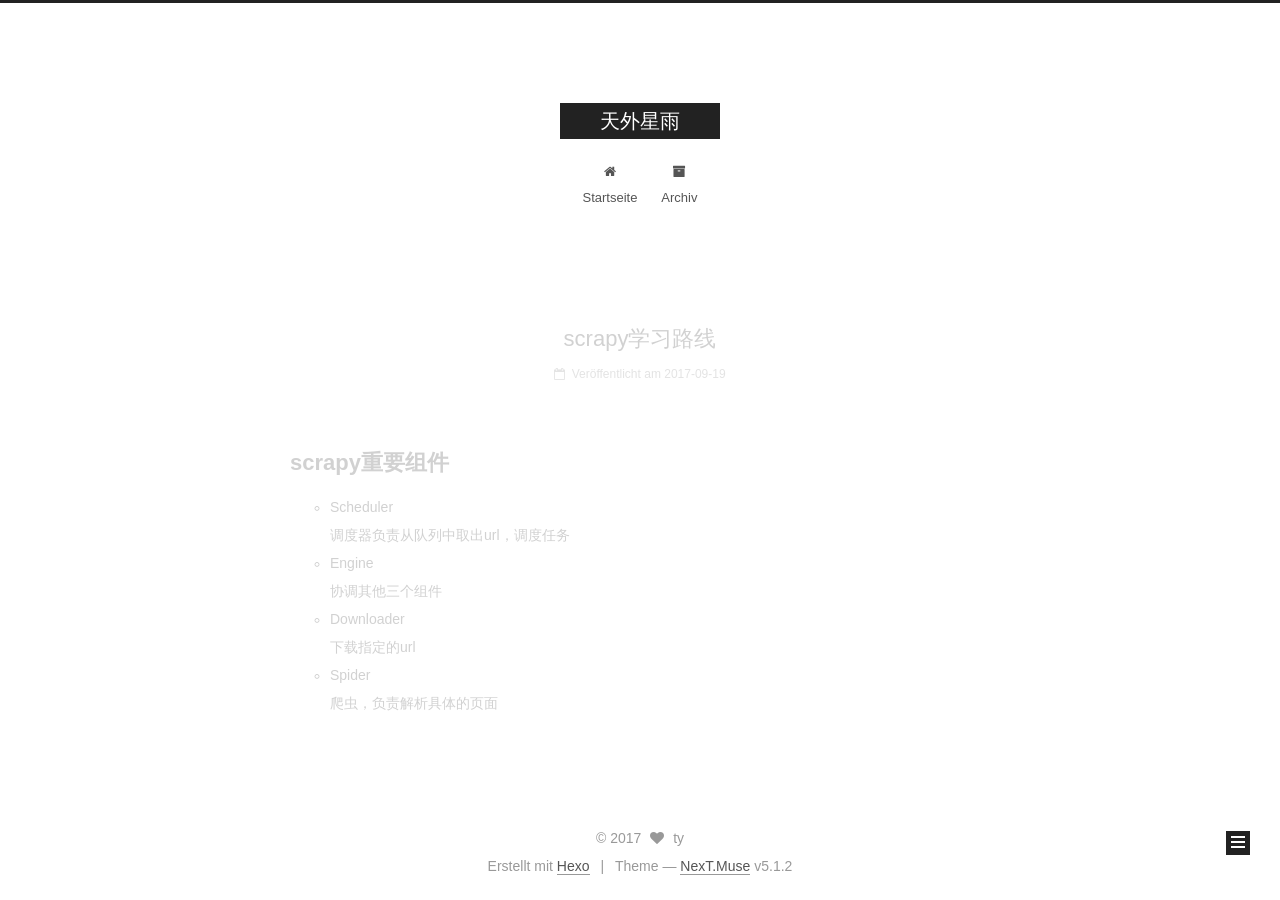
==== index.html @ 9e53c39a "Site updated: 2017-09-19 16:10:50" ====
<!DOCTYPE html>



  


<html class="theme-next muse use-motion" lang="">
<head>
  <meta charset="UTF-8"/>
<meta http-equiv="X-UA-Compatible" content="IE=edge" />
<meta name="viewport" content="width=device-width, initial-scale=1, maximum-scale=1"/>
<meta name="theme-color" content="#222">









<meta http-equiv="Cache-Control" content="no-transform" />
<meta http-equiv="Cache-Control" content="no-siteapp" />
















  
  
  <link href="/lib/fancybox/source/jquery.fancybox.css?v=2.1.5" rel="stylesheet" type="text/css" />







<link href="/lib/font-awesome/css/font-awesome.min.css?v=4.6.2" rel="stylesheet" type="text/css" />

<link href="/css/main.css?v=5.1.2" rel="stylesheet" type="text/css" />


  <meta name="keywords" content="Hexo, NexT" />








  <link rel="shortcut icon" type="image/x-icon" href="/favicon.ico?v=5.1.2" />






<meta property="og:type" content="website">
<meta property="og:title" content="天外星雨">
<meta property="og:url" content="http://yoursite.com/index.html">
<meta property="og:site_name" content="天外星雨">
<meta name="twitter:card" content="summary">
<meta name="twitter:title" content="天外星雨">



<script type="text/javascript" id="hexo.configurations">
  var NexT = window.NexT || {};
  var CONFIG = {
    root: '/',
    scheme: 'Muse',
    version: '5.1.2',
    sidebar: {"position":"left","display":"post","offset":12,"offset_float":12,"b2t":false,"scrollpercent":false,"onmobile":false},
    fancybox: true,
    tabs: true,
    motion: {"enable":true,"async":false,"transition":{"post_block":"fadeIn","post_header":"slideDownIn","post_body":"slideDownIn","coll_header":"slideLeftIn"}},
    duoshuo: {
      userId: '0',
      author: 'Author'
    },
    algolia: {
      applicationID: '',
      apiKey: '',
      indexName: '',
      hits: {"per_page":10},
      labels: {"input_placeholder":"Search for Posts","hits_empty":"We didn't find any results for the search: ${query}","hits_stats":"${hits} results found in ${time} ms"}
    }
  };
</script>



  <link rel="canonical" href="http://yoursite.com/"/>





  <title>天外星雨</title>
  








</head>

<body itemscope itemtype="http://schema.org/WebPage" lang="">

  
  
    
  

  <div class="container sidebar-position-left 
  page-home">
    <div class="headband"></div>

    <header id="header" class="header" itemscope itemtype="http://schema.org/WPHeader">
      <div class="header-inner"><div class="site-brand-wrapper">
  <div class="site-meta ">
    

    <div class="custom-logo-site-title">
      <a href="/"  class="brand" rel="start">
        <span class="logo-line-before"><i></i></span>
        <span class="site-title">天外星雨</span>
        <span class="logo-line-after"><i></i></span>
      </a>
    </div>
      
        <p class="site-subtitle"></p>
      
  </div>

  <div class="site-nav-toggle">
    <button>
      <span class="btn-bar"></span>
      <span class="btn-bar"></span>
      <span class="btn-bar"></span>
    </button>
  </div>
</div>

<nav class="site-nav">
  

  
    <ul id="menu" class="menu">
      
        
        <li class="menu-item menu-item-home">
          <a href="/" rel="section">
            
              <i class="menu-item-icon fa fa-fw fa-home"></i> <br />
            
            Startseite
          </a>
        </li>
      
        
        <li class="menu-item menu-item-archives">
          <a href="/archives/" rel="section">
            
              <i class="menu-item-icon fa fa-fw fa-archive"></i> <br />
            
            Archiv
          </a>
        </li>
      

      
    </ul>
  

  
</nav>



 </div>
    </header>

    <main id="main" class="main">
      <div class="main-inner">
        <div class="content-wrap">
          <div id="content" class="content">
            
  <section id="posts" class="posts-expand">
    
      

  

  
  
  

  <article class="post post-type-normal" itemscope itemtype="http://schema.org/Article">
  
  
  
  <div class="post-block">
    <link itemprop="mainEntityOfPage" href="http://yoursite.com/2017/09/19/scrapy学习路线/">

    <span hidden itemprop="author" itemscope itemtype="http://schema.org/Person">
      <meta itemprop="name" content="ty">
      <meta itemprop="description" content="">
      <meta itemprop="image" content="/images/avatar.gif">
    </span>

    <span hidden itemprop="publisher" itemscope itemtype="http://schema.org/Organization">
      <meta itemprop="name" content="天外星雨">
    </span>

    
      <header class="post-header">

        
        
          <h1 class="post-title" itemprop="name headline">
                
                <a class="post-title-link" href="/2017/09/19/scrapy学习路线/" itemprop="url">scrapy学习路线</a></h1>
        

        <div class="post-meta">
          <span class="post-time">
            
              <span class="post-meta-item-icon">
                <i class="fa fa-calendar-o"></i>
              </span>
              
                <span class="post-meta-item-text">Veröffentlicht am</span>
              
              <time title="Post created" itemprop="dateCreated datePublished" datetime="2017-09-19T15:49:34+08:00">
                2017-09-19
              </time>
            

            

            
          </span>

          

          
            
          

          
          

          

          

          

        </div>
      </header>
    

    
    
    
    <div class="post-body" itemprop="articleBody">

      
      

      
        
          
            <h1 id="scrapy重要组件"><a href="#scrapy重要组件" class="headerlink" title="scrapy重要组件"></a>scrapy重要组件</h1><ul>
<li>Scheduler<br>调度器负责从队列中取出url，调度任务</li>
<li>Engine<br>协调其他三个组件</li>
<li>Downloader<br>下载指定的url</li>
<li>Spider<br>爬虫，负责解析具体的页面</li>
</ul>

          
        
      
    </div>
    
    
    

    

    

    

    <footer class="post-footer">
      

      

      

      
      
        <div class="post-eof"></div>
      
    </footer>
  </div>
  
  
  
  </article>


    
  </section>

  


          </div>
          


          

        </div>
        
          
  
  <div class="sidebar-toggle">
    <div class="sidebar-toggle-line-wrap">
      <span class="sidebar-toggle-line sidebar-toggle-line-first"></span>
      <span class="sidebar-toggle-line sidebar-toggle-line-middle"></span>
      <span class="sidebar-toggle-line sidebar-toggle-line-last"></span>
    </div>
  </div>

  <aside id="sidebar" class="sidebar">
    
    <div class="sidebar-inner">

      

      

      <section class="site-overview sidebar-panel sidebar-panel-active">
        <div class="site-author motion-element" itemprop="author" itemscope itemtype="http://schema.org/Person">
          
            <p class="site-author-name" itemprop="name">ty</p>
            <p class="site-description motion-element" itemprop="description"></p>
        </div>

        <nav class="site-state motion-element">

          
            <div class="site-state-item site-state-posts">
            
              <a href="/archives/">
            
                <span class="site-state-item-count">1</span>
                <span class="site-state-item-name">Artikel</span>
              </a>
            </div>
          

          

          
            
            
            <div class="site-state-item site-state-tags">
              
                <span class="site-state-item-count">1</span>
                <span class="site-state-item-name">Tags</span>
              
            </div>
          

        </nav>

        

        <div class="links-of-author motion-element">
          
        </div>

        
        

        
        

        


      </section>

      

      

    </div>
  </aside>


        
      </div>
    </main>

    <footer id="footer" class="footer">
      <div class="footer-inner">
        <div class="copyright" >
  
  &copy; 
  <span itemprop="copyrightYear">2017</span>
  <span class="with-love">
    <i class="fa fa-heart"></i>
  </span>
  <span class="author" itemprop="copyrightHolder">ty</span>

  
</div>


  <div class="powered-by">Erstellt mit  <a class="theme-link" href="https://hexo.io">Hexo</a></div>

  <span class="post-meta-divider">|</span>

  <div class="theme-info">Theme &mdash; <a class="theme-link" href="https://github.com/iissnan/hexo-theme-next">NexT.Muse</a> v5.1.2</div>


        







        
      </div>
    </footer>

    
      <div class="back-to-top">
        <i class="fa fa-arrow-up"></i>
        
      </div>
    

  </div>

  

<script type="text/javascript">
  if (Object.prototype.toString.call(window.Promise) !== '[object Function]') {
    window.Promise = null;
  }
</script>









  












  
  <script type="text/javascript" src="/lib/jquery/index.js?v=2.1.3"></script>

  
  <script type="text/javascript" src="/lib/fastclick/lib/fastclick.min.js?v=1.0.6"></script>

  
  <script type="text/javascript" src="/lib/jquery_lazyload/jquery.lazyload.js?v=1.9.7"></script>

  
  <script type="text/javascript" src="/lib/velocity/velocity.min.js?v=1.2.1"></script>

  
  <script type="text/javascript" src="/lib/velocity/velocity.ui.min.js?v=1.2.1"></script>

  
  <script type="text/javascript" src="/lib/fancybox/source/jquery.fancybox.pack.js?v=2.1.5"></script>


  


  <script type="text/javascript" src="/js/src/utils.js?v=5.1.2"></script>

  <script type="text/javascript" src="/js/src/motion.js?v=5.1.2"></script>



  
  

  <script type="text/javascript" src="/js/src/scrollspy.js?v=5.1.2"></script>
<script type="text/javascript" src="/js/src/post-details.js?v=5.1.2"></script>


  

  


  <script type="text/javascript" src="/js/src/bootstrap.js?v=5.1.2"></script>



  


  




	





  





  








  





  

  

  

  

  

  

</body>
</html>
---- css/main.css ----
/* normalize.css v3.0.2 | MIT License | git.io/normalize */
html {
  font-family: sans-serif; /* 1 */
  -ms-text-size-adjust: 100%; /* 2 */
  -webkit-text-size-adjust: 100%; /* 2 */
}
body {
  margin: 0;
}
article,
aside,
details,
figcaption,
figure,
footer,
header,
hgroup,
main,
menu,
nav,
section,
summary {
  display: block;
}
audio,
canvas,
progress,
video {
  display: inline-block; /* 1 */
  vertical-align: baseline; /* 2 */
}
audio:not([controls]) {
  display: none;
  height: 0;
}
[hidden],
template {
  display: none;
}
a {
  background-color: transparent;
}
a:active,
a:hover {
  outline: 0;
}
abbr[title] {
  border-bottom: 1px dotted;
}
b,
strong {
  font-weight: bold;
}
dfn {
  font-style: italic;
}
h1 {
  font-size: 2em;
  margin: 0.67em 0;
}
mark {
  background: #ff0;
  color: #000;
}
small {
  font-size: 80%;
}
sub,
sup {
  font-size: 75%;
  line-height: 0;
  position: relative;
  vertical-align: baseline;
}
sup {
  top: -0.5em;
}
sub {
  bottom: -0.25em;
}
img {
  border: 0;
}
svg:not(:root) {
  overflow: hidden;
}
figure {
  margin: 1em 40px;
}
hr {
  -moz-box-sizing: content-box;
  box-sizing: content-box;
  height: 0;
}
pre {
  overflow: auto;
}
code,
kbd,
pre,
samp {
  font-family: monospace, monospace;
  font-size: 1em;
}
button,
input,
optgroup,
select,
textarea {
  color: inherit; /* 1 */
  font: inherit; /* 2 */
  margin: 0; /* 3 */
}
button {
  overflow: visible;
}
button,
select {
  text-transform: none;
}
button,
html input[type="button"],
input[type="reset"],
input[type="submit"] {
  -webkit-appearance: button; /* 2 */
  cursor: pointer; /* 3 */
}
button[disabled],
html input[disabled] {
  cursor: default;
}
button::-moz-focus-inner,
input::-moz-focus-inner {
  border: 0;
  padding: 0;
}
input {
  line-height: normal;
}
input[type="checkbox"],
input[type="radio"] {
  box-sizing: border-box; /* 1 */
  padding: 0; /* 2 */
}
input[type="number"]::-webkit-inner-spin-button,
input[type="number"]::-webkit-outer-spin-button {
  height: auto;
}
input[type="search"] {
  -webkit-appearance: textfield; /* 1 */
  -moz-box-sizing: content-box;
  -webkit-box-sizing: content-box; /* 2 */
  box-sizing: content-box;
}
input[type="search"]::-webkit-search-cancel-button,
input[type="search"]::-webkit-search-decoration {
  -webkit-appearance: none;
}
fieldset {
  border: 1px solid #c0c0c0;
  margin: 0 2px;
  padding: 0.35em 0.625em 0.75em;
}
legend {
  border: 0; /* 1 */
  padding: 0; /* 2 */
}
textarea {
  overflow: auto;
}
optgroup {
  font-weight: bold;
}
table {
  border-collapse: collapse;
  border-spacing: 0;
}
td,
th {
  padding: 0;
}
::selection {
  background: #262a30;
  color: #fff;
}
body {
  position: relative;
  font-family: 'Lato', "PingFang SC", "Microsoft YaHei", sans-serif;
  font-size: 14px;
  line-height: 2;
  color: #555;
  background: #fff;
}
@media (max-width: 767px) {
  body {
    padding-right: 0 !important;
  }
}
@media (min-width: 768px) and (max-width: 991px) {
  body {
    padding-right: 0 !important;
  }
}
@media (min-width: 1600px) {
  body {
    font-size: 16px;
  }
}
h1,
h2,
h3,
h4,
h5,
h6 {
  margin: 0;
  padding: 0;
  font-weight: bold;
  line-height: 1.5;
  font-family: 'Lato', "PingFang SC", "Microsoft YaHei", sans-serif;
}
h2,
h3,
h4,
h5,
h6 {
  margin: 20px 0 15px;
}
h1 {
  font-size: 22px;
}
@media (max-width: 767px) {
  h1 {
    font-size: 18px;
  }
}
h2 {
  font-size: 20px;
}
@media (max-width: 767px) {
  h2 {
    font-size: 16px;
  }
}
h3 {
  font-size: 18px;
}
@media (max-width: 767px) {
  h3 {
    font-size: 14px;
  }
}
h4 {
  font-size: 16px;
}
@media (max-width: 767px) {
  h4 {
    font-size: 12px;
  }
}
h5 {
  font-size: 14px;
}
@media (max-width: 767px) {
  h5 {
    font-size: 10px;
  }
}
h6 {
  font-size: 12px;
}
@media (max-width: 767px) {
  h6 {
    font-size: 8px;
  }
}
p {
  margin: 0 0 20px 0;
}
a {
  color: #555;
  text-decoration: none;
  outline: none;
  border-bottom: 1px solid #999;
  word-wrap: break-word;
}
a:hover {
  color: #222;
  border-bottom-color: #222;
}
blockquote {
  margin: 0;
  padding: 0;
}
img {
  display: block;
  margin: auto;
  max-width: 100%;
  height: auto;
}
hr {
  margin: 40px 0;
  height: 3px;
  border: none;
  background-color: #ddd;
  background-image: repeating-linear-gradient(-45deg, #fff, #fff 4px, transparent 4px, transparent 8px);
}
blockquote {
  padding: 0 15px;
  color: #666;
  border-left: 4px solid #ddd;
}
blockquote cite::before {
  content: "-";
  padding: 0 5px;
}
dt {
  font-weight: 700;
}
dd {
  margin: 0;
  padding: 0;
}
kbd {
  border: 1px solid #ccc;
  border-radius: 0.2em;
  box-shadow: 0.1em 0.1em 0.2em rgba(0,0,0,0.1);
  background-color: #f9f9f9;
  font-family: inherit;
  background-image: -webkit-linear-gradient(top, #eee, #fff, #eee);
  padding: 0.1em 0.3em;
  white-space: nowrap;
}
.text-left {
  text-align: left;
}
.text-center {
  text-align: center;
}
.text-right {
  text-align: right;
}
.text-justify {
  text-align: justify;
}
.text-nowrap {
  white-space: nowrap;
}
.text-lowercase {
  text-transform: lowercase;
}
.text-uppercase {
  text-transform: uppercase;
}
.text-capitalize {
  text-transform: capitalize;
}
.center-block {
  display: block;
  margin-left: auto;
  margin-right: auto;
}
.clearfix:before,
.clearfix:after {
  content: " ";
  display: table;
}
.clearfix:after {
  clear: both;
}
.pullquote {
  width: 45%;
}
.pullquote.left {
  float: left;
  margin-left: 5px;
  margin-right: 10px;
}
.pullquote.right {
  float: right;
  margin-left: 10px;
  margin-right: 5px;
}
.affix.affix.affix {
  position: fixed;
}
.translation {
  margin-top: -20px;
  font-size: 14px;
  color: #999;
}
.scrollbar-measure {
  width: 100px;
  height: 100px;
  overflow: scroll;
  position: absolute;
  top: -9999px;
}
.use-motion .motion-element {
  opacity: 0;
}
table {
  margin: 20px 0;
  width: 100%;
  border-collapse: collapse;
  border-spacing: 0;
  border: 1px solid #ddd;
  font-size: 14px;
  table-layout: fixed;
  word-wrap: break-all;
}
table>tbody>tr:nth-of-type(odd) {
  background-color: #f9f9f9;
}
table>tbody>tr:hover {
  background-color: #f5f5f5;
}
caption,
th,
td {
  padding: 8px;
  text-align: left;
  vertical-align: middle;
  font-weight: normal;
}
th,
td {
  border-bottom: 3px solid #ddd;
  border-right: 1px solid #eee;
}
th {
  padding-bottom: 10px;
  font-weight: 700;
}
td {
  border-bottom-width: 1px;
}
html,
body {
  height: 100%;
}
.container {
  position: relative;
  min-height: 100%;
}
.header-inner {
  margin: 0 auto;
  padding: 100px 0 70px;
  width: 700px;
}
@media (min-width: 1600px) {
  .container .header-inner {
    width: 900px;
  }
}
.main {
  padding-bottom: 150px;
}
.main-inner {
  margin: 0 auto;
  width: 700px;
}
@media (min-width: 1600px) {
  .container .main-inner {
    width: 900px;
  }
}
.footer {
  position: absolute;
  left: 0;
  bottom: 0;
  width: 100%;
  min-height: 50px;
}
.footer-inner {
  box-sizing: border-box;
  margin: 20px auto;
  width: 700px;
}
@media (min-width: 1600px) {
  .container .footer-inner {
    width: 900px;
  }
}
pre,
.highlight {
  overflow: auto;
  margin: 20px 0;
  padding: 0;
  font-size: 13px;
  color: #4d4d4c;
  background: #f7f7f7;
  line-height: 1.6;
}
pre,
code {
  font-family: consolas, Menlo, "PingFang SC", "Microsoft YaHei", monospace;
}
code {
  padding: 2px 4px;
  word-wrap: break-word;
  color: #555;
  background: #eee;
  border-radius: 3px;
  font-size: 13px;
}
pre code {
  padding: 0;
  color: #4d4d4c;
  background: none;
  text-shadow: none;
}
.highlight {
  border-radius: 1px;
}
.highlight pre {
  border: none;
  margin: 0;
  padding: 10px 0;
}
.highlight table {
  margin: 0;
  width: auto;
  border: none;
}
.highlight td {
  border: none;
  padding: 0;
}
.highlight figcaption {
  font-size: 1em;
  color: #4d4d4c;
  line-height: 1em;
  margin-bottom: 1em;
}
.highlight figcaption:before,
.highlight figcaption:after {
  content: " ";
  display: table;
}
.highlight figcaption:after {
  clear: both;
}
.highlight figcaption a {
  float: right;
  color: #4d4d4c;
}
.highlight figcaption a:hover {
  border-bottom-color: #4d4d4c;
}
.highlight .gutter pre {
  padding-left: 10px;
  padding-right: 10px;
  color: #869194;
  text-align: right;
  background-color: #eff2f3;
}
.highlight .code pre {
  width: 100%;
  padding-left: 10px;
  padding-right: 10px;
  background-color: #f7f7f7;
}
.highlight .line {
  height: 20px;
}
.gutter {
  -webkit-user-select: none;
  -moz-user-select: none;
  -ms-user-select: none;
  user-select: none;
}
.gist table {
  width: auto;
}
.gist table td {
  border: none;
}
pre .deletion {
  background: #fdd;
}
pre .addition {
  background: #dfd;
}
pre .meta {
  color: #8959a8;
}
pre .comment {
  color: #8e908c;
}
pre .variable,
pre .attribute,
pre .tag,
pre .regexp,
pre .ruby .constant,
pre .xml .tag .title,
pre .xml .pi,
pre .xml .doctype,
pre .html .doctype,
pre .css .id,
pre .css .class,
pre .css .pseudo {
  color: #c82829;
}
pre .number,
pre .preprocessor,
pre .built_in,
pre .literal,
pre .params,
pre .constant,
pre .command {
  color: #f5871f;
}
pre .ruby .class .title,
pre .css .rules .attribute,
pre .string,
pre .value,
pre .inheritance,
pre .header,
pre .ruby .symbol,
pre .xml .cdata,
pre .special,
pre .number,
pre .formula {
  color: #718c00;
}
pre .title,
pre .css .hexcolor {
  color: #3e999f;
}
pre .function,
pre .python .decorator,
pre .python .title,
pre .ruby .function .title,
pre .ruby .title .keyword,
pre .perl .sub,
pre .javascript .title,
pre .coffeescript .title {
  color: #4271ae;
}
pre .keyword,
pre .javascript .function {
  color: #8959a8;
}
.full-image.full-image.full-image {
  border: none;
  max-width: 100%;
  width: auto;
  margin: 20px auto;
}
@media (min-width: 992px) {
  .full-image.full-image.full-image {
    max-width: none;
    width: 110%;
    margin: 25px -5%;
  }
}
.blockquote-center,
.page-home .post-type-quote blockquote,
.page-post-detail .post-type-quote blockquote {
  position: relative;
  margin: 40px 0;
  padding: 0;
  border-left: none;
  text-align: center;
}
.blockquote-center::before,
.page-home .post-type-quote blockquote::before,
.page-post-detail .post-type-quote blockquote::before,
.blockquote-center::after,
.page-home .post-type-quote blockquote::after,
.page-post-detail .post-type-quote blockquote::after {
  position: absolute;
  content: ' ';
  display: block;
  width: 100%;
  height: 24px;
  opacity: 0.2;
  background-repeat: no-repeat;
  background-position: 0 -6px;
  background-size: 22px 22px;
}
.blockquote-center::before,
.page-home .post-type-quote blockquote::before,
.page-post-detail .post-type-quote blockquote::before {
  top: -20px;
  background-image: url("../images/quote-l.svg");
  border-top: 1px solid #ccc;
}
.blockquote-center::after,
.page-home .post-type-quote blockquote::after,
.page-post-detail .post-type-quote blockquote::after {
  bottom: -20px;
  background-image: url("../images/quote-r.svg");
  border-bottom: 1px solid #ccc;
  background-position: 100% 8px;
}
.blockquote-center p,
.page-home .post-type-quote blockquote p,
.page-post-detail .post-type-quote blockquote p,
.blockquote-center div,
.page-home .post-type-quote blockquote div,
.page-post-detail .post-type-quote blockquote div {
  text-align: center;
}
.post .post-body .group-picture img {
  box-sizing: border-box;
  padding: 0 3px;
  border: none;
}
.post .group-picture-row {
  overflow: hidden;
  margin-top: 6px;
}
.post .group-picture-row:first-child {
  margin-top: 0;
}
.post .group-picture-column {
  float: left;
}
.page-post-detail .post-body .group-picture-column {
  float: none;
  margin-top: 10px;
  width: auto !important;
}
.page-post-detail .post-body .group-picture-column img {
  margin: 0 auto;
}
.page-archive .group-picture-container {
  overflow: hidden;
}
.page-archive .group-picture-row {
  float: left;
}
.page-archive .group-picture-row:first-child {
  margin-top: 6px;
}
.page-archive .group-picture-column {
  max-width: 150px;
  max-height: 150px;
}
.post-body .note {
  position: relative;
  padding: 15px;
  margin-bottom: 20px;
  border: 1px solid #eee;
  border-left-width: 5px;
  border-radius: 3px;
}
.post-body .note h2,
.post-body .note h3,
.post-body .note h4,
.post-body .note h5,
.post-body .note h6 {
  margin-top: 0;
  margin-bottom: 0;
  border-bottom: initial;
  padding-top: 0 !important;
}
.post-body .note p:first-child,
.post-body .note ul:first-child,
.post-body .note ol:first-child,
.post-body .note table:first-child,
.post-body .note pre:first-child,
.post-body .note blockquote:first-child {
  margin-top: 0;
}
.post-body .note p:last-child,
.post-body .note ul:last-child,
.post-body .note ol:last-child,
.post-body .note table:last-child,
.post-body .note pre:last-child,
.post-body .note blockquote:last-child {
  margin-bottom: 0;
}
.post-body .note.default {
  border-left-color: #777;
}
.post-body .note.default h2,
.post-body .note.default h3,
.post-body .note.default h4,
.post-body .note.default h5,
.post-body .note.default h6 {
  color: #777;
}
.post-body .note.primary {
  border-left-color: #6f42c1;
}
.post-body .note.primary h2,
.post-body .note.primary h3,
.post-body .note.primary h4,
.post-body .note.primary h5,
.post-body .note.primary h6 {
  color: #6f42c1;
}
.post-body .note.info {
  border-left-color: #428bca;
}
.post-body .note.info h2,
.post-body .note.info h3,
.post-body .note.info h4,
.post-body .note.info h5,
.post-body .note.info h6 {
  color: #428bca;
}
.post-body .note.success {
  border-left-color: #5cb85c;
}
.post-body .note.success h2,
.post-body .note.success h3,
.post-body .note.success h4,
.post-body .note.success h5,
.post-body .note.success h6 {
  color: #5cb85c;
}
.post-body .note.warning {
  border-left-color: #f0ad4e;
}
.post-body .note.warning h2,
.post-body .note.warning h3,
.post-body .note.warning h4,
.post-body .note.warning h5,
.post-body .note.warning h6 {
  color: #f0ad4e;
}
.post-body .note.danger {
  border-left-color: #d9534f;
}
.post-body .note.danger h2,
.post-body .note.danger h3,
.post-body .note.danger h4,
.post-body .note.danger h5,
.post-body .note.danger h6 {
  color: #d9534f;
}
.post-body .label {
  display: inline;
  padding: 0 2px;
  white-space: nowrap;
}
.post-body .label.default {
  background-color: #f0f0f0;
}
.post-body .label.primary {
  background-color: #efe6f7;
}
.post-body .label.info {
  background-color: #e5f2f8;
}
.post-body .label.success {
  background-color: #e7f4e9;
}
.post-body .label.warning {
  background-color: #fcf6e1;
}
.post-body .label.danger {
  background-color: #fae8eb;
}
.post-body .tabs {
  position: relative;
  display: block;
  margin-bottom: 20px;
  padding-top: 10px;
}
.post-body .tabs ul.nav-tabs {
  margin: 0;
  padding: 0;
  display: flex;
  margin-bottom: -1px;
}
@media (max-width: 413px) {
  .post-body .tabs ul.nav-tabs {
    display: block;
    margin-bottom: 5px;
  }
}
.post-body .tabs ul.nav-tabs li.tab {
  list-style-type: none !important;
  margin: 0 0.25em 0 0;
  border-top: 3px solid transparent;
  border-left: 1px solid transparent;
  border-right: 1px solid transparent;
}
@media (max-width: 413px) {
  .post-body .tabs ul.nav-tabs li.tab {
    margin: initial;
    border-top: 1px solid transparent;
    border-left: 3px solid transparent;
    border-right: 1px solid transparent;
    border-bottom: 1px solid transparent;
  }
}
.post-body .tabs ul.nav-tabs li.tab a {
  outline: 0;
  border-bottom: initial;
  display: block;
  line-height: 1.8em;
  padding: 0.25em 0.75em;
  transition-duration: 0.2s;
  transition-timing-function: ease-out;
  transition-delay: 0s;
}
.post-body .tabs ul.nav-tabs li.tab a i {
  width: 1.285714285714286em;
}
.post-body .tabs ul.nav-tabs li.tab.active {
  border-top: 3px solid #fc6423;
  border-left: 1px solid #ddd;
  border-right: 1px solid #ddd;
  background-color: #fff;
}
@media (max-width: 413px) {
  .post-body .tabs ul.nav-tabs li.tab.active {
    border-top: 1px solid #ddd;
    border-left: 3px solid #fc6423;
    border-right: 1px solid #ddd;
    border-bottom: 1px solid #ddd;
  }
}
.post-body .tabs ul.nav-tabs li.tab.active a {
  cursor: default;
  color: #555;
}
.post-body .tabs .tab-content {
  background-color: #fff;
}
.post-body .tabs .tab-content .tab-pane {
  border: 1px solid #ddd;
  padding: 20px 20px 0 20px;
}
.post-body .tabs .tab-content .tab-pane:not(.active) {
  display: none !important;
}
.post-body .tabs .tab-content .tab-pane.active {
  display: block !important;
}
.btn {
  display: inline-block;
  padding: 0 20px;
  font-size: 14px;
  color: #fff;
  background: #222;
  border: 2px solid #222;
  text-decoration: none;
  border-radius: 0;
  transition-property: background-color;
  transition-duration: 0.2s;
  transition-timing-function: ease-in-out;
  transition-delay: 0s;
}
.btn:hover,
.post-button .btn:hover {
  border-color: #222;
  color: #222;
  background: #fff;
}
.btn-bar {
  display: block;
  width: 22px;
  height: 2px;
  background: #555;
  border-radius: 1px;
}
.btn-bar+.btn-bar {
  margin-top: 4px;
}
.pagination {
  margin: 120px 0 40px;
  text-align: center;
  border-top: 1px solid #eee;
}
.page-number-basic,
.pagination .prev,
.pagination .next,
.pagination .page-number,
.pagination .space {
  display: inline-block;
  position: relative;
  top: -1px;
  margin: 0 10px;
  padding: 0 11px;
}
@media (max-width: 767px) {
  .page-number-basic,
  .pagination .prev,
  .pagination .next,
  .pagination .page-number,
  .pagination .space {
    margin: 0 5px;
  }
}
.pagination .prev,
.pagination .next,
.pagination .page-number {
  border-bottom: 0;
  border-top: 1px solid #eee;
  transition-property: border-color;
  transition-duration: 0.2s;
  transition-timing-function: ease-in-out;
  transition-delay: 0s;
}
.pagination .prev:hover,
.pagination .next:hover,
.pagination .page-number:hover {
  border-top-color: #222;
}
.pagination .space {
  padding: 0;
  margin: 0;
}
.pagination .prev {
  margin-left: 0;
}
.pagination .next {
  margin-right: 0;
}
.pagination .page-number.current {
  color: #fff;
  background: #ccc;
  border-top-color: #ccc;
}
@media (max-width: 767px) {
  .pagination {
    border-top: none;
  }
  .pagination .prev,
  .pagination .next,
  .pagination .page-number {
    margin-bottom: 10px;
    border-top: 0;
    border-bottom: 1px solid #eee;
    padding: 0 10px;
  }
  .pagination .prev:hover,
  .pagination .next:hover,
  .pagination .page-number:hover {
    border-bottom-color: #222;
  }
}
.comments {
  margin: 60px 20px 0;
}
.tag-cloud {
  text-align: center;
}
.tag-cloud a {
  display: inline-block;
  margin: 10px;
}
.back-to-top {
  box-sizing: border-box;
  position: fixed;
  bottom: -100px;
  right: 30px;
  z-index: 1050;
  padding: 0 6px;
  width: 24px;
  background: #222;
  font-size: 12px;
  opacity: 1;
  color: #fff;
  cursor: pointer;
  text-align: center;
  -webkit-transform: translateZ(0);
  transition-property: bottom;
  transition-duration: 0.2s;
  transition-timing-function: ease-in-out;
  transition-delay: 0s;
}
@media (min-width: 768px) and (max-width: 991px) {
  .back-to-top {
    display: none !important;
  }
}
@media (max-width: 767px) {
  .back-to-top {
    display: none !important;
  }
}
.back-to-top.back-to-top-on {
  bottom: 19px;
}
.header {
  background: transparent;
}
.header-inner {
  position: relative;
}
.headband {
  height: 3px;
  background: #222;
}
.site-meta {
  margin: 0;
  text-align: center;
}
@media (max-width: 767px) {
  .site-meta {
    text-align: center;
  }
}
.brand {
  position: relative;
  display: inline-block;
  padding: 0 40px;
  color: #fff;
  background: #222;
  border-bottom: none;
}
.brand:hover {
  color: #fff;
}
.logo {
  display: inline-block;
  margin-right: 5px;
  line-height: 36px;
  vertical-align: top;
}
.site-title {
  display: inline-block;
  vertical-align: top;
  line-height: 36px;
  font-size: 20px;
  font-weight: normal;
  font-family: 'Lato', "PingFang SC", "Microsoft YaHei", sans-serif;
}
.site-subtitle {
  margin-top: 10px;
  font-size: 13px;
  color: #999;
}
.use-motion .brand {
  opacity: 0;
}
.use-motion .logo,
.use-motion .site-title,
.use-motion .site-subtitle {
  opacity: 0;
  position: relative;
  top: -10px;
}
.site-nav-toggle {
  display: none;
  position: absolute;
  top: 10px;
  left: 10px;
}
@media (max-width: 767px) {
  .site-nav-toggle {
    display: block;
  }
}
.site-nav-toggle button {
  margin-top: 2px;
  padding: 9px 10px;
  background: transparent;
  border: none;
}
@media (max-width: 767px) {
  .site-nav {
    display: none;
    margin: 0 -10px;
    padding: 0 10px;
    clear: both;
    border-top: 1px solid #ddd;
  }
}
@media (min-width: 768px) and (max-width: 991px) {
  .site-nav {
    display: block !important;
  }
}
@media (min-width: 992px) {
  .site-nav {
    display: block !important;
  }
}
.menu {
  margin-top: 20px;
  padding-left: 0;
  text-align: center;
}
.menu .menu-item {
  display: inline-block;
  margin: 0 10px;
  list-style: none;
}
@media screen and (max-width: 767px) {
  .menu .menu-item {
    margin-top: 10px;
  }
}
.menu .menu-item a {
  display: block;
  font-size: 13px;
  line-height: inherit;
  border-bottom: 1px solid transparent;
  transition-property: border-color;
  transition-duration: 0.2s;
  transition-timing-function: ease-in-out;
  transition-delay: 0s;
}
.menu .menu-item a:hover {
  border-bottom-color: #222;
}
.menu .menu-item .fa {
  margin-right: 5px;
}
.use-motion .menu-item {
  opacity: 0;
}
.post-body {
  font-family: 'Lato', "PingFang SC", "Microsoft YaHei", sans-serif;
}
@media (max-width: 767px) {
  .post-body {
    word-break: break-word;
  }
}
.post-body .fancybox img {
  display: block !important;
  margin: 0 auto;
  cursor: pointer;
  cursor: zoom-in;
  cursor: -webkit-zoom-in;
}
.post-body .image-caption,
.post-body .figure .caption {
  margin: -20px auto 15px;
  text-align: center;
  font-size: 14px;
  color: #999;
  font-weight: bold;
  line-height: 1;
}
.post-sticky-flag {
  display: inline-block;
  font-size: 16px;
  -ms-transform: rotate(30deg);
  -webkit-transform: rotate(30deg);
  -moz-transform: rotate(30deg);
  -ms-transform: rotate(30deg);
  -o-transform: rotate(30deg);
  transform: rotate(30deg);
}
.use-motion .post-block {
  opacity: 0;
}
.use-motion .post-header {
  opacity: 0;
}
.use-motion .post-body {
  opacity: 0;
}
.use-motion .collection-title {
  opacity: 0;
}
.posts-expand {
  padding-top: 40px;
}
@media (max-width: 767px) {
  .posts-expand {
    margin: 0 20px;
  }
  .post-body pre {
    padding: 10px;
  }
  .post-body pre .gutter pre {
    padding-right: 10px;
  }
  .post-body .highlight {
    margin-left: 0px;
    margin-right: 0px;
    padding: 0;
  }
  .post-body .highlight .gutter pre {
    padding-right: 10px;
  }
}
@media (min-width: 992px) {
  .posts-expand .post-body {
    text-align: justify;
  }
}
.posts-expand .post-body h2,
.posts-expand .post-body h3,
.posts-expand .post-body h4,
.posts-expand .post-body h5,
.posts-expand .post-body h6 {
  padding-top: 10px;
}
.posts-expand .post-body h2 .header-anchor,
.posts-expand .post-body h3 .header-anchor,
.posts-expand .post-body h4 .header-anchor,
.posts-expand .post-body h5 .header-anchor,
.posts-expand .post-body h6 .header-anchor {
  float: right;
  margin-left: 10px;
  color: #ccc;
  border-bottom-style: none;
  visibility: hidden;
}
.posts-expand .post-body h2 .header-anchor:hover,
.posts-expand .post-body h3 .header-anchor:hover,
.posts-expand .post-body h4 .header-anchor:hover,
.posts-expand .post-body h5 .header-anchor:hover,
.posts-expand .post-body h6 .header-anchor:hover {
  color: inherit;
}
.posts-expand .post-body h2:hover .header-anchor,
.posts-expand .post-body h3:hover .header-anchor,
.posts-expand .post-body h4:hover .header-anchor,
.posts-expand .post-body h5:hover .header-anchor,
.posts-expand .post-body h6:hover .header-anchor {
  visibility: visible;
}
.posts-expand .post-body ul li {
  list-style: circle;
}
.posts-expand .post-body img {
  box-sizing: border-box;
  margin: auto;
  padding: 3px;
  border: 1px solid #ddd;
}
.posts-expand .post-body .fancybox img {
  margin: 0 auto 25px;
}
@media (max-width: 767px) {
  .posts-collapse {
    margin: 0 20px;
  }
  .posts-collapse .post-title,
  .posts-collapse .post-meta {
    display: block;
    width: auto;
    text-align: left;
  }
}
.posts-collapse {
  position: relative;
  z-index: 1010;
  margin-left: 55px;
}
.posts-collapse::after {
  content: " ";
  position: absolute;
  top: 20px;
  left: 0;
  margin-left: -2px;
  width: 4px;
  height: 100%;
  background: #f5f5f5;
  z-index: -1;
}
@media (max-width: 767px) {
  .posts-collapse {
    margin: 0 20px;
  }
}
.posts-collapse .collection-title {
  position: relative;
  margin: 60px 0;
}
.posts-collapse .collection-title h1,
.posts-collapse .collection-title h2 {
  margin-left: 20px;
}
.posts-collapse .collection-title small {
  color: #bbb;
  margin-left: 5px;
}
.posts-collapse .collection-title::before {
  content: " ";
  position: absolute;
  left: 0;
  top: 50%;
  margin-left: -4px;
  margin-top: -4px;
  width: 8px;
  height: 8px;
  background: #bbb;
  border-radius: 50%;
}
.posts-collapse .post {
  margin: 30px 0;
}
.posts-collapse .post-header {
  position: relative;
  transition-duration: 0.2s;
  transition-timing-function: ease-in-out;
  transition-delay: 0s;
  transition-property: border;
  border-bottom: 1px dashed #ccc;
}
.posts-collapse .post-header::before {
  content: " ";
  position: absolute;
  left: 0;
  top: 12px;
  width: 6px;
  height: 6px;
  margin-left: -4px;
  background: #bbb;
  border-radius: 50%;
  border: 1px solid #fff;
  transition-duration: 0.2s;
  transition-timing-function: ease-in-out;
  transition-delay: 0s;
  transition-property: background;
}
.posts-collapse .post-header:hover {
  border-bottom-color: #666;
}
.posts-collapse .post-header:hover::before {
  background: #222;
}
.posts-collapse .post-meta {
  position: absolute;
  font-size: 12px;
  left: 20px;
  top: 5px;
}
.posts-collapse .post-comments-count {
  display: none;
}
.posts-collapse .post-title {
  margin-left: 60px;
  font-size: 16px;
  font-weight: normal;
  line-height: inherit;
}
.posts-collapse .post-title::after {
  margin-left: 3px;
  opacity: 0.6;
}
.posts-collapse .post-title a {
  color: #666;
  border-bottom: none;
}
.page-home .post-type-quote .post-header,
.page-post-detail .post-type-quote .post-header,
.page-home .post-type-quote .post-tags,
.page-post-detail .post-type-quote .post-tags {
  display: none;
}
.posts-expand .post-title {
  text-align: center;
  word-break: break-word;
  font-weight: 400;
}
.posts-expand .post-title-link {
  display: inline-block;
  position: relative;
  color: #555;
  border-bottom: none;
  line-height: 1.2;
  vertical-align: top;
}
.posts-expand .post-title-link::before {
  content: "";
  position: absolute;
  width: 100%;
  height: 2px;
  bottom: 0;
  left: 0;
  background-color: #000;
  visibility: hidden;
  -webkit-transform: scaleX(0);
  -moz-transform: scaleX(0);
  -ms-transform: scaleX(0);
  -o-transform: scaleX(0);
  transform: scaleX(0);
  transition-duration: 0.2s;
  transition-timing-function: ease-in-out;
  transition-delay: 0s;
}
.posts-expand .post-title-link:hover::before {
  visibility: visible;
  -webkit-transform: scaleX(1);
  -moz-transform: scaleX(1);
  -ms-transform: scaleX(1);
  -o-transform: scaleX(1);
  transform: scaleX(1);
}
.posts-expand .post-title-link .fa {
  font-size: 16px;
}
.posts-expand .post-meta {
  margin: 3px 0 60px 0;
  color: #999;
  font-family: 'Lato', "PingFang SC", "Microsoft YaHei", sans-serif;
  font-size: 12px;
  text-align: center;
}
.posts-expand .post-meta .post-category-list {
  display: inline-block;
  margin: 0;
  padding: 3px;
}
.posts-expand .post-meta .post-category-list-link {
  color: #999;
}
.posts-expand .post-meta .post-description {
  font-size: 14px;
  margin-top: 2px;
}
.post-meta-divider {
  margin: 0 0.5em;
}
.post-meta-item-icon {
  margin-right: 3px;
}
@media (min-width: 768px) and (max-width: 991px) {
  .post-meta-item-icon {
    display: inline-block;
  }
}
@media (max-width: 767px) {
  .post-meta-item-icon {
    display: inline-block;
  }
}
@media (min-width: 768px) and (max-width: 991px) {
  .post-meta-item-text {
    display: none;
  }
}
@media (max-width: 767px) {
  .post-meta-item-text {
    display: none;
  }
}
@media (max-width: 767px) {
  .posts-expand .post-comments-count {
    display: none;
  }
}
.post-button {
  margin-top: 50px;
}
.post-button .btn {
  color: #fff;
  font-size: 14px;
  background: #222;
  border-radius: 0;
  line-height: 2;
  margin: 0 4px 8px 4px;
}
.post-button .fa-fw {
  width: 1.285714285714286em;
  text-align: left;
}
.posts-expand .post-tags {
  margin-top: 40px;
  text-align: center;
}
.posts-expand .post-tags a {
  display: inline-block;
  margin-right: 10px;
  font-size: 13px;
}
.post-nav {
  display: table;
  margin-top: 15px;
  width: 100%;
  border-top: 1px solid #eee;
}
.post-nav-divider {
  display: table-cell;
  width: 10%;
}
.post-nav-item {
  display: table-cell;
  padding: 10px 0 0 0;
  width: 45%;
  vertical-align: top;
}
.post-nav-item a {
  position: relative;
  display: block;
  line-height: 25px;
  font-size: 14px;
  color: #555;
  border-bottom: none;
}
.post-nav-item a:hover {
  color: #222;
  border-bottom: none;
}
.post-nav-item a:active {
  top: 2px;
}
.post-nav-item .fa {
  position: absolute;
  top: 8px;
  left: 0;
  font-size: 12px;
}
.post-nav-next a {
  padding-left: 15px;
}
.post-nav-prev {
  text-align: right;
}
.post-nav-prev a {
  padding-right: 15px;
}
.post-nav-prev .fa {
  right: 0;
  left: auto;
}
.posts-expand .post-eof {
  display: block;
  margin: 80px auto 60px;
  width: 8%;
  height: 1px;
  background: #ccc;
  text-align: center;
}
.post:last-child .post-eof.post-eof.post-eof {
  display: none;
}
.post-gallery {
  display: table;
  table-layout: fixed;
  width: 100%;
  border-collapse: separate;
}
.post-gallery-row {
  display: table-row;
}
.post-gallery .post-gallery-img {
  display: table-cell;
  text-align: center;
  vertical-align: middle;
  border: none;
}
.post-gallery .post-gallery-img img {
  max-width: 100%;
  max-height: 100%;
  border: none;
}
.fancybox-close,
.fancybox-close:hover {
  border: none;
}
.rtl.post-body p,
.rtl.post-body a,
.rtl.post-body h1,
.rtl.post-body h2,
.rtl.post-body h3,
.rtl.post-body h4,
.rtl.post-body h5,
.rtl.post-body h6,
.rtl.post-body li,
.rtl.post-body ul,
.rtl.post-body ol {
  direction: rtl;
  font-family: UKIJ Ekran;
}
.rtl.post-title {
  font-family: UKIJ Ekran;
}
.sidebar {
  position: fixed;
  right: 0;
  top: 0;
  bottom: 0;
  width: 0;
  z-index: 1040;
  box-shadow: inset 0 2px 6px #000;
  background: #222;
  -webkit-transform: translateZ(0);
}
.sidebar a {
  color: #999;
  border-bottom-color: #555;
}
.sidebar a:hover {
  color: #eee;
}
@media (min-width: 768px) and (max-width: 991px) {
  .sidebar {
    display: none !important;
  }
}
@media (max-width: 767px) {
  .sidebar {
    display: none !important;
  }
}
.sidebar-inner {
  position: relative;
  padding: 20px 10px;
  color: #999;
  text-align: center;
}
.sidebar-toggle {
  position: fixed;
  right: 30px;
  bottom: 45px;
  width: 14px;
  height: 14px;
  padding: 5px;
  background: #222;
  line-height: 0;
  z-index: 1050;
  cursor: pointer;
  -webkit-transform: translateZ(0);
}
@media (min-width: 768px) and (max-width: 991px) {
  .sidebar-toggle {
    display: none !important;
  }
}
@media (max-width: 767px) {
  .sidebar-toggle {
    display: none !important;
  }
}
.sidebar-toggle-line {
  position: relative;
  display: inline-block;
  vertical-align: top;
  height: 2px;
  width: 100%;
  background: #fff;
  margin-top: 3px;
}
.sidebar-toggle-line:first-child {
  margin-top: 0;
}
.site-author-image {
  display: block;
  margin: 0 auto;
  padding: 2px;
  max-width: 96px;
  height: auto;
  border: 2px solid #333;
}
.site-author-name {
  margin: 5px 0 0;
  text-align: center;
  color: #f5f5f5;
  font-weight: normal;
}
.site-description {
  margin-top: 5px;
  text-align: center;
  font-size: 14px;
  color: #999;
}
.site-state {
  overflow: hidden;
  line-height: 1.4;
  white-space: nowrap;
  text-align: center;
}
.site-state-item {
  display: inline-block;
  padding: 0 15px;
  border-left: 1px solid #333;
}
.site-state-item:first-child {
  border-left: none;
}
.site-state-item a {
  border-bottom: none;
}
.site-state-item-count {
  display: block;
  text-align: center;
  color: inherit;
  font-weight: 600;
  font-size: 18px;
}
.site-state-item-name {
  font-size: 13px;
  color: inherit;
}
.feed-link {
  margin-top: 20px;
}
.feed-link a {
  display: inline-block;
  padding: 0 15px;
  color: #fc6423;
  border: 1px solid #fc6423;
  border-radius: 4px;
}
.feed-link a i {
  color: #fc6423;
  font-size: 14px;
}
.feed-link a:hover {
  color: #fff;
  background: #fc6423;
}
.feed-link a:hover i {
  color: #fff;
}
.links-of-author {
  margin-top: 20px;
}
.links-of-author a {
  display: inline-block;
  vertical-align: middle;
  margin-right: 10px;
  margin-bottom: 10px;
  border-bottom-color: #555;
  font-size: 13px;
}
.links-of-author a:before {
  display: inline-block;
  vertical-align: middle;
  margin-right: 3px;
  content: " ";
  width: 4px;
  height: 4px;
  border-radius: 50%;
  background: #ff2174;
}
.links-of-blogroll {
  font-size: 13px;
}
.links-of-blogroll-title {
  margin-top: 20px;
  font-size: 14px;
  font-weight: 600;
}
.links-of-blogroll-list {
  margin: 0;
  padding: 0;
  list-style: none;
}
.links-of-blogroll-item {
  padding: 2px 10px;
}
.links-of-blogroll-item a {
  max-width: 280px;
  box-sizing: border-box;
  display: inline-block;
  overflow: hidden;
  white-space: nowrap;
  text-overflow: ellipsis;
}
.sidebar-nav {
  margin: 0 0 20px;
  padding-left: 0;
}
.sidebar-nav li {
  display: inline-block;
  cursor: pointer;
  border-bottom: 1px solid transparent;
  font-size: 14px;
  color: #555;
}
.sidebar-nav li:hover {
  color: #f5f5f5;
}
.page-post-detail .sidebar-nav-toc {
  padding: 0 5px;
}
.page-post-detail .sidebar-nav-overview {
  margin-left: 10px;
}
.sidebar-nav .sidebar-nav-active {
  color: #87daff;
  border-bottom-color: #87daff;
}
.sidebar-nav .sidebar-nav-active:hover {
  color: #87daff;
}
.sidebar-panel {
  display: none;
}
.sidebar-panel-active {
  display: block;
}
.post-toc-empty {
  font-size: 14px;
  color: #666;
}
.post-toc-wrap {
  overflow: hidden;
}
.post-toc {
  overflow: auto;
}
.post-toc ol {
  margin: 0;
  padding: 0 2px 5px 10px;
  text-align: left;
  list-style: none;
  font-size: 14px;
}
.post-toc ol > ol {
  padding-left: 0;
}
.post-toc ol a {
  transition-duration: 0.2s;
  transition-timing-function: ease-in-out;
  transition-delay: 0s;
  transition-property: all;
  color: #999;
  border-bottom-color: #555;
}
.post-toc ol a:hover {
  color: #ccc;
  border-bottom-color: #ccc;
}
.post-toc .nav-item {
  overflow: hidden;
  text-overflow: ellipsis;
  white-space: nowrap;
  line-height: 1.8;
}
.post-toc .nav .nav-child {
  display: none;
}
.post-toc .nav .active > .nav-child {
  display: block;
}
.post-toc .nav .active-current > .nav-child {
  display: block;
}
.post-toc .nav .active-current > .nav-child > .nav-item {
  display: block;
}
.post-toc .nav .active > a {
  color: #87daff;
  border-bottom-color: #87daff;
}
.post-toc .nav .active-current > a {
  color: #87daff;
}
.post-toc .nav .active-current > a:hover {
  color: #87daff;
}
.footer {
  font-size: 14px;
  color: #999;
}
.footer img {
  border: none;
}
.footer-inner {
  text-align: center;
}
.with-love {
  display: inline-block;
  margin: 0 5px;
}
.powered-by,
.theme-info {
  display: inline-block;
}
.cc-license {
  margin-top: 10px;
  text-align: center;
}
.cc-license .cc-opacity {
  opacity: 0.7;
  border-bottom: none;
}
.cc-license .cc-opacity:hover {
  opacity: 0.9;
}
.cc-license img {
  display: inline-block;
}
.theme-next #ds-thread #ds-reset {
  color: #555;
}
.theme-next #ds-thread #ds-reset .ds-replybox {
  margin-bottom: 30px;
}
.theme-next #ds-thread #ds-reset .ds-replybox .ds-avatar,
.theme-next #ds-reset .ds-avatar img {
  box-shadow: none;
}
.theme-next #ds-thread #ds-reset .ds-textarea-wrapper {
  border-color: #c7d4e1;
  background: none;
  border-top-right-radius: 3px;
  border-top-left-radius: 3px;
}
.theme-next #ds-thread #ds-reset .ds-textarea-wrapper textarea {
  height: 60px;
}
.theme-next #ds-reset .ds-rounded-top {
  border-radius: 0;
}
.theme-next #ds-thread #ds-reset .ds-post-toolbar {
  box-sizing: border-box;
  border: 1px solid #c7d4e1;
  background: #f6f8fa;
}
.theme-next #ds-thread #ds-reset .ds-post-options {
  height: 40px;
  border: none;
  background: none;
}
.theme-next #ds-thread #ds-reset .ds-toolbar-buttons {
  top: 11px;
}
.theme-next #ds-thread #ds-reset .ds-sync {
  top: 5px;
}
.theme-next #ds-thread #ds-reset .ds-post-button {
  top: 4px;
  right: 5px;
  width: 90px;
  height: 30px;
  border: 1px solid #c5ced7;
  border-radius: 3px;
  background-image: linear-gradient(#fbfbfc, #f5f7f9);
  color: #60676d;
}
.theme-next #ds-thread #ds-reset .ds-post-button:hover {
  background-position: 0 -30px;
  color: #60676d;
}
.theme-next #ds-thread #ds-reset .ds-comments-info {
  padding: 10px 0;
}
.theme-next #ds-thread #ds-reset .ds-sort {
  display: none;
}
.theme-next #ds-thread #ds-reset li.ds-tab a.ds-current {
  border: none;
  background: #f6f8fa;
  color: #60676d;
}
.theme-next #ds-thread #ds-reset li.ds-tab a.ds-current:hover {
  background-color: #e9f0f7;
  color: #60676d;
}
.theme-next #ds-thread #ds-reset li.ds-tab a {
  border-radius: 2px;
  padding: 5px;
}
.theme-next #ds-thread #ds-reset .ds-login-buttons p {
  color: #999;
  line-height: 36px;
}
.theme-next #ds-thread #ds-reset .ds-login-buttons .ds-service-list li {
  height: 28px;
}
.theme-next #ds-thread #ds-reset .ds-service-list a {
  background: none;
  padding: 5px;
  border: 1px solid;
  border-radius: 3px;
  text-align: center;
}
.theme-next #ds-thread #ds-reset .ds-service-list a:hover {
  color: #fff;
  background: #666;
}
.theme-next #ds-thread #ds-reset .ds-service-list .ds-weibo {
  color: #fc9b00;
  border-color: #fc9b00;
}
.theme-next #ds-thread #ds-reset .ds-service-list .ds-weibo:hover {
  background: #fc9b00;
}
.theme-next #ds-thread #ds-reset .ds-service-list .ds-qq {
  color: #60a3ec;
  border-color: #60a3ec;
}
.theme-next #ds-thread #ds-reset .ds-service-list .ds-qq:hover {
  background: #60a3ec;
}
.theme-next #ds-thread #ds-reset .ds-service-list .ds-renren {
  color: #2e7ac4;
  border-color: #2e7ac4;
}
.theme-next #ds-thread #ds-reset .ds-service-list .ds-renren:hover {
  background: #2e7ac4;
}
.theme-next #ds-thread #ds-reset .ds-service-list .ds-douban {
  color: #37994c;
  border-color: #37994c;
}
.theme-next #ds-thread #ds-reset .ds-service-list .ds-douban:hover {
  background: #37994c;
}
.theme-next #ds-thread #ds-reset .ds-service-list .ds-kaixin {
  color: #fef20d;
  border-color: #fef20d;
}
.theme-next #ds-thread #ds-reset .ds-service-list .ds-kaixin:hover {
  background: #fef20d;
}
.theme-next #ds-thread #ds-reset .ds-service-list .ds-netease {
  color: #f00;
  border-color: #f00;
}
.theme-next #ds-thread #ds-reset .ds-service-list .ds-netease:hover {
  background: #f00;
}
.theme-next #ds-thread #ds-reset .ds-service-list .ds-sohu {
  color: #ffcb05;
  border-color: #ffcb05;
}
.theme-next #ds-thread #ds-reset .ds-service-list .ds-sohu:hover {
  background: #ffcb05;
}
.theme-next #ds-thread #ds-reset .ds-service-list .ds-baidu {
  color: #2831e0;
  border-color: #2831e0;
}
.theme-next #ds-thread #ds-reset .ds-service-list .ds-baidu:hover {
  background: #2831e0;
}
.theme-next #ds-thread #ds-reset .ds-service-list .ds-google {
  color: #166bec;
  border-color: #166bec;
}
.theme-next #ds-thread #ds-reset .ds-service-list .ds-google:hover {
  background: #166bec;
}
.theme-next #ds-thread #ds-reset .ds-service-list .ds-weixin {
  color: #00ce0d;
  border-color: #00ce0d;
}
.theme-next #ds-thread #ds-reset .ds-service-list .ds-weixin:hover {
  background: #00ce0d;
}
.theme-next #ds-thread #ds-reset .ds-service-list .ds-more-services {
  border: none;
}
.theme-next #ds-thread #ds-reset .ds-service-list .ds-more-services:hover {
  background: none;
}
.theme-next #ds-reset .duoshuo-ua-admin {
  display: inline-block;
  color: #f00;
}
.theme-next #ds-reset .duoshuo-ua-platform,
.theme-next #ds-reset .duoshuo-ua-browser {
  color: #ccc;
}
.theme-next #ds-reset .duoshuo-ua-platform .fa,
.theme-next #ds-reset .duoshuo-ua-browser .fa {
  display: inline-block;
  margin-right: 3px;
}
.theme-next #ds-reset .duoshuo-ua-separator {
  display: inline-block;
  margin-left: 5px;
}
.theme-next .this_ua {
  background-color: #ccc !important;
  border-radius: 4px;
  padding: 0 5px !important;
  margin: 1px 1px !important;
  border: 1px solid #bbb !important;
  color: #fff;
  display: inline-block !important;
}
.theme-next .this_ua.admin {
  background-color: #d9534f !important;
  border-color: #d9534f !important;
}
.theme-next .this_ua.platform.iOS,
.theme-next .this_ua.platform.Mac,
.theme-next .this_ua.platform.Windows {
  background-color: #39b3d7 !important;
  border-color: #46b8da !important;
}
.theme-next .this_ua.platform.Linux {
  background-color: #3a3a3a !important;
  border-color: #1f1f1f !important;
}
.theme-next .this_ua.platform.Android {
  background-color: #00c47d !important;
  border-color: #01b171 !important;
}
.theme-next .this_ua.browser.Mobile,
.theme-next .this_ua.browser.Chrome {
  background-color: #5cb85c !important;
  border-color: #4cae4c !important;
}
.theme-next .this_ua.browser.Firefox {
  background-color: #f0ad4e !important;
  border-color: #eea236 !important;
}
.theme-next .this_ua.browser.Maxthon,
.theme-next .this_ua.browser.IE {
  background-color: #428bca !important;
  border-color: #357ebd !important;
}
.theme-next .this_ua.browser.baidu,
.theme-next .this_ua.browser.UCBrowser,
.theme-next .this_ua.browser.Opera {
  background-color: #d9534f !important;
  border-color: #d43f3a !important;
}
.theme-next .this_ua.browser.Android,
.theme-next .this_ua.browser.QQBrowser {
  background-color: #78ace9 !important;
  border-color: #4cae4c !important;
}
.post-spread {
  margin-top: 20px;
  text-align: center;
}
.jiathis_style {
  display: inline-block;
}
.jiathis_style a {
  border: none;
}
.fa {
  font-family: FontAwesome !important;
}
.post-spread {
  margin-top: 20px;
  text-align: center;
}
.bdshare-slide-button-box a {
  border: none;
}
.bdsharebuttonbox {
  display: inline-block;
}
.bdsharebuttonbox a {
  border: none;
}
.local-search-pop-overlay {
  position: fixed;
  width: 100%;
  height: 100%;
  top: 0;
  left: 0;
  z-index: 2080;
  background-color: rgba(0,0,0,0.3);
}
.local-search-popup {
  display: none;
  position: fixed;
  top: 10%;
  left: 50%;
  margin-left: -350px;
  width: 700px;
  height: 80%;
  padding: 0;
  background: #fff;
  color: #333;
  z-index: 9999;
  border-radius: 5px;
}
@media (max-width: 767px) {
  .local-search-popup {
    padding: 0;
    top: 0;
    left: 0;
    margin: 0;
    width: 100%;
    height: 100%;
    border-radius: 0;
  }
}
.local-search-popup ul.search-result-list {
  padding: 0;
  margin: 0 5px;
}
.local-search-popup p.search-result {
  border-bottom: 1px dashed #ccc;
  padding: 5px 0;
}
.local-search-popup a.search-result-title {
  font-weight: bold;
  font-size: 16px;
}
.local-search-popup .search-keyword {
  border-bottom: 1px dashed #f00;
  font-weight: bold;
  color: #f00;
}
.local-search-popup .local-search-header {
  padding: 5px;
  height: 36px;
  background: #f5f5f5;
  border-top-left-radius: 5px;
  border-top-right-radius: 5px;
}
.local-search-popup #local-search-result {
  overflow: auto;
  position: relative;
  padding: 5px 25px;
  height: calc(100% - 55px);
}
.local-search-popup .local-search-input-wrapper {
  display: inline-block;
  width: calc(100% - 90px);
  height: 36px;
  line-height: 36px;
  padding: 0 5px;
}
.local-search-popup .local-search-input-wrapper input {
  padding: 8px 0;
  height: 20px;
  display: block;
  width: 100%;
  outline: none;
  border: none;
  background: transparent;
  vertical-align: middle;
}
.local-search-popup .search-icon,
.local-search-popup .popup-btn-close {
  display: inline-block;
  font-size: 18px;
  color: #999;
  height: 36px;
  width: 18px;
  padding-left: 10px;
  padding-right: 10px;
}
.local-search-popup .search-icon {
  float: left;
}
.local-search-popup .popup-btn-close {
  border-left: 1px solid #eee;
  float: right;
  cursor: pointer;
}
.local-search-popup #no-result {
  position: absolute;
  left: 50%;
  top: 50%;
  -webkit-transform: translate(-50%, -50%);
  -webkit-transform: translate(-50%, -50%);
  -moz-transform: translate(-50%, -50%);
  -ms-transform: translate(-50%, -50%);
  -o-transform: translate(-50%, -50%);
  transform: translate(-50%, -50%);
  color: #ccc;
}
.site-uv,
.site-pv,
.page-pv {
  display: inline-block;
}
.site-uv .busuanzi-value,
.site-pv .busuanzi-value,
.page-pv .busuanzi-value {
  margin: 0 5px;
}
.site-uv {
  margin-right: 10px;
}
.site-uv::after {
  content: "|";
  padding-left: 10px;
}
.page-archive .archive-page-counter {
  position: relative;
  top: 3px;
  left: 20px;
}
@media (max-width: 767px) {
  .page-archive .archive-page-counter {
    top: 5px;
  }
}
.page-archive .posts-collapse .archive-move-on {
  position: absolute;
  top: 11px;
  left: 0;
  margin-left: -6px;
  width: 10px;
  height: 10px;
  opacity: 0.5;
  background: #555;
  border: 1px solid #fff;
  border-radius: 50%;
}
.category-all-page .category-all-title {
  text-align: center;
}
.category-all-page .category-all {
  margin-top: 20px;
}
.category-all-page .category-list {
  margin: 0;
  padding: 0;
  list-style: none;
}
.category-all-page .category-list-item {
  margin: 5px 10px;
}
.category-all-page .category-list-count {
  color: #bbb;
}
.category-all-page .category-list-count:before {
  display: inline;
  content: " (";
}
.category-all-page .category-list-count:after {
  display: inline;
  content: ") ";
}
.category-all-page .category-list-child {
  padding-left: 10px;
}
#schedule ul#event-list {
  padding-left: 30px;
}
#schedule ul#event-list hr {
  margin: 20px 0 45px 0 !important;
  background: #222;
}
#schedule ul#event-list hr:after {
  display: inline-block;
  content: 'NOW';
  background: #222;
  color: #fff;
  font-weight: bold;
  text-align: right;
  padding: 0 5px;
}
#schedule ul#event-list li.event {
  margin: 20px 0px;
  background: #f9f9f9;
  padding-left: 10px;
  min-height: 40px;
}
#schedule ul#event-list li.event h2.event-summary {
  margin: 0;
  padding-bottom: 3px;
}
#schedule ul#event-list li.event h2.event-summary:before {
  display: inline-block;
  font-family: FontAwesome;
  font-size: 8px;
  content: '\f111';
  vertical-align: middle;
  margin-right: 25px;
  color: #bbb;
}
#schedule ul#event-list li.event span.event-relative-time {
  display: inline-block;
  font-size: 12px;
  font-weight: 400;
  padding-left: 12px;
  color: #bbb;
}
#schedule ul#event-list li.event span.event-details {
  display: block;
  color: #bbb;
  margin-left: 56px;
  padding-top: 3px;
  padding-bottom: 6px;
  text-indent: -24px;
  line-height: 18px;
}
#schedule ul#event-list li.event span.event-details:before {
  text-indent: 0;
  display: inline-block;
  width: 14px;
  font-family: FontAwesome;
  text-align: center;
  margin-right: 9px;
  color: #bbb;
}
#schedule ul#event-list li.event span.event-details.event-location:before {
  content: '\f041';
}
#schedule ul#event-list li.event span.event-details.event-duration:before {
  content: '\f017';
}
#schedule ul#event-list li.event-past {
  background: #fcfcfc;
}
#schedule ul#event-list li.event-past > * {
  opacity: 0.6;
}
#schedule ul#event-list li.event-past h2.event-summary {
  color: #bbb;
}
#schedule ul#event-list li.event-past h2.event-summary:before {
  color: #dfdfdf;
}
#schedule ul#event-list li.event-now {
  background: #222;
  color: #fff;
  padding: 15px 0 15px 10px;
}
#schedule ul#event-list li.event-now h2.event-summary:before {
  -webkit-transform: scale(1.2);
  -moz-transform: scale(1.2);
  -ms-transform: scale(1.2);
  -o-transform: scale(1.2);
  transform: scale(1.2);
  color: #fff;
  animation: dot-flash 1s alternate infinite ease-in-out;
}
#schedule ul#event-list li.event-now * {
  color: #fff !important;
}
@-moz-keyframes dot-flash {
  from {
    opacity: 1;
    -webkit-transform: scale(1.1);
    -moz-transform: scale(1.1);
    -ms-transform: scale(1.1);
    -o-transform: scale(1.1);
    transform: scale(1.1);
  }
  to {
    opacity: 0;
    -webkit-transform: scale(1);
    -moz-transform: scale(1);
    -ms-transform: scale(1);
    -o-transform: scale(1);
    transform: scale(1);
  }
}
@-webkit-keyframes dot-flash {
  from {
    opacity: 1;
    -webkit-transform: scale(1.1);
    -moz-transform: scale(1.1);
    -ms-transform: scale(1.1);
    -o-transform: scale(1.1);
    transform: scale(1.1);
  }
  to {
    opacity: 0;
    -webkit-transform: scale(1);
    -moz-transform: scale(1);
    -ms-transform: scale(1);
    -o-transform: scale(1);
    transform: scale(1);
  }
}
@-o-keyframes dot-flash {
  from {
    opacity: 1;
    -webkit-transform: scale(1.1);
    -moz-transform: scale(1.1);
    -ms-transform: scale(1.1);
    -o-transform: scale(1.1);
    transform: scale(1.1);
  }
  to {
    opacity: 0;
    -webkit-transform: scale(1);
    -moz-transform: scale(1);
    -ms-transform: scale(1);
    -o-transform: scale(1);
    transform: scale(1);
  }
}
@keyframes dot-flash {
  from {
    opacity: 1;
    -webkit-transform: scale(1.1);
    -moz-transform: scale(1.1);
    -ms-transform: scale(1.1);
    -o-transform: scale(1.1);
    transform: scale(1.1);
  }
  to {
    opacity: 0;
    -webkit-transform: scale(1);
    -moz-transform: scale(1);
    -ms-transform: scale(1);
    -o-transform: scale(1);
    transform: scale(1);
  }
}
.page-post-detail .sidebar-toggle-line {
  background: #87daff;
}
.page-post-detail .comments {
  overflow: hidden;
}
@media (max-width: 767px) {
  .header-inner,
  .container .main-inner,
  .footer-inner {
    width: auto;
  }
}
embed {
  display: block;
  margin: 0px auto 25px auto;
}
.custom-logo .site-meta-headline {
  text-align: center;
}
.custom-logo .brand {
  background: none;
}
.custom-logo .site-title {
  margin: 10px auto 0;
  font-size: 24px;
  color: #222;
}
.custom-logo .site-title a {
  border: none;
}
.custom-logo-image {
  margin: 0 auto;
  padding: 5px;
  max-width: 150px;
  background: #fff;
}
@media (max-width: 767px) {
  .site-nav {
    position: absolute;
    left: 0;
    top: 52px;
    margin: 0;
    width: 100%;
    padding: 0;
    background: #fff;
    border-bottom: 1px solid #ddd;
    z-index: 1;
  }
}
@media (max-width: 767px) {
  .menu {
    text-align: left;
  }
}
@media (max-width: 767px) {
  .menu .menu-item {
    display: block;
    margin: 0 10px;
    vertical-align: top;
  }
}
@media (max-width: 767px) {
  .menu .menu-item br {
    display: none;
  }
}
@media (max-width: 767px) {
  .menu .menu-item a {
    padding: 5px 10px;
  }
}
.menu .menu-item .fa {
  margin-right: 0;
}
.site-search form {
  display: none;
}
.links-of-blogroll-inline .links-of-blogroll-item {
  display: inline-block;
}
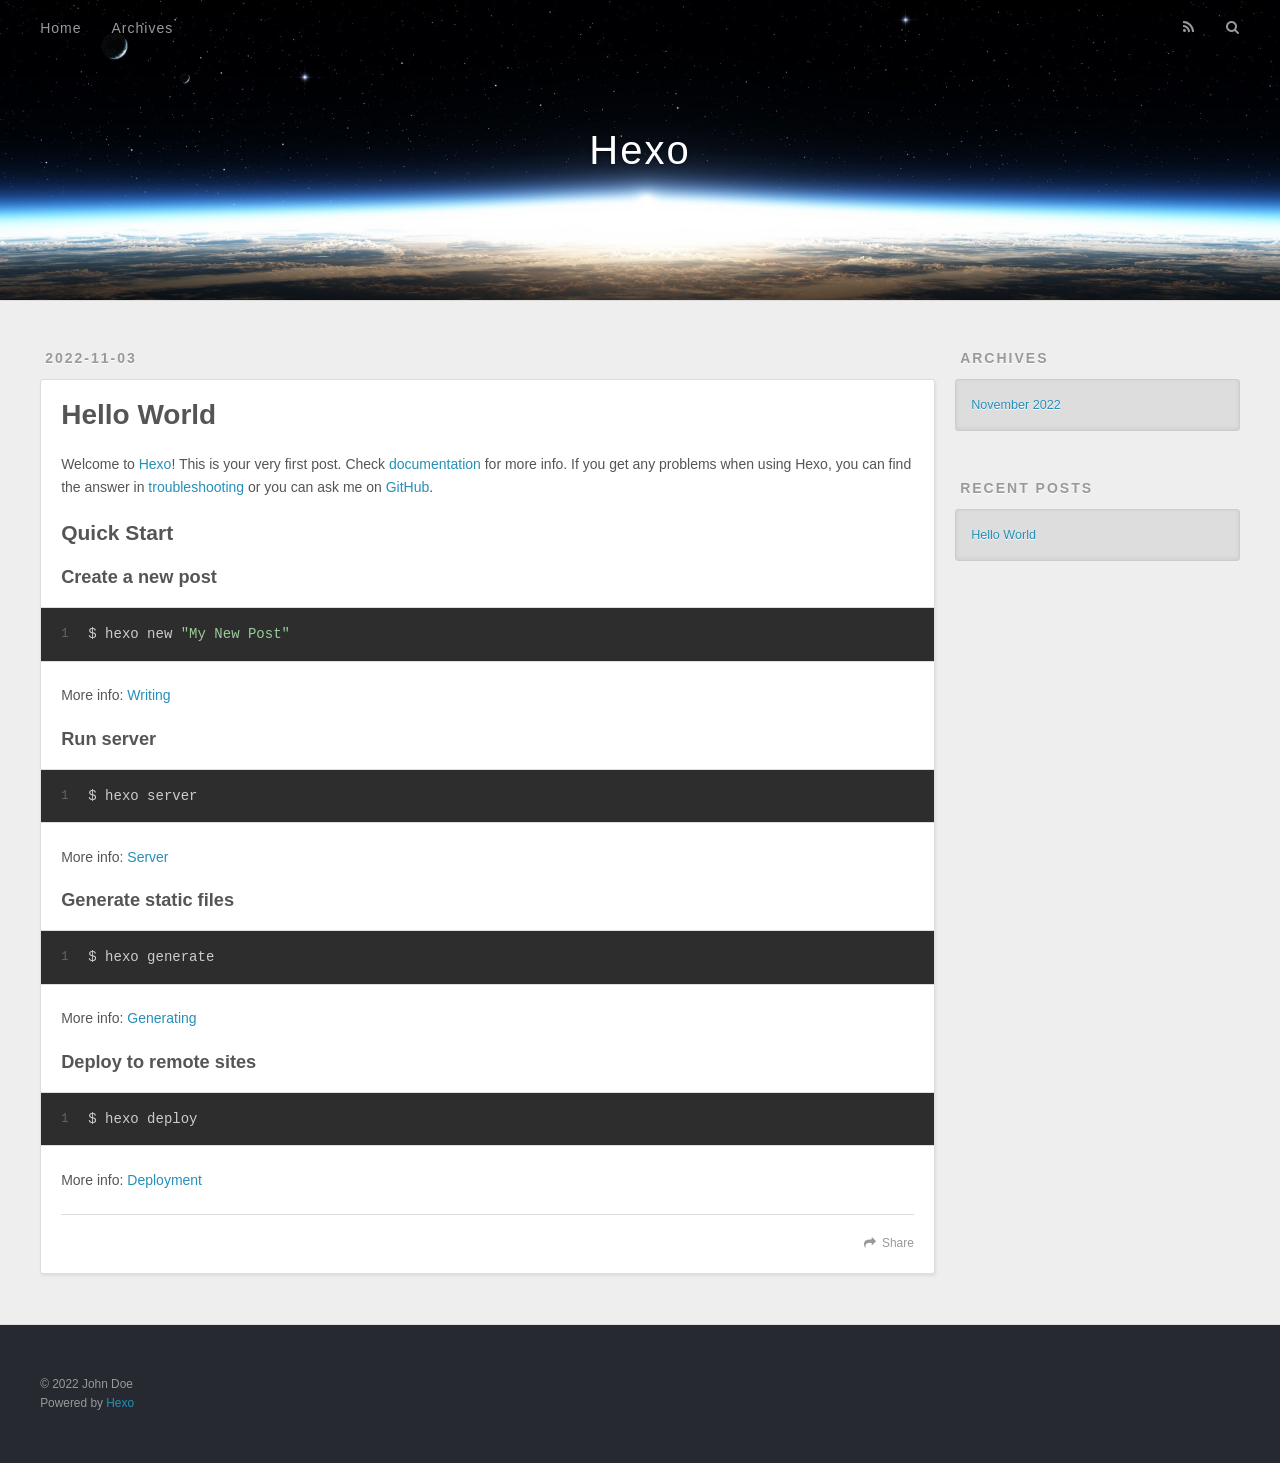
==== commit 81c9d9e7: "Site updated: 2022-11-04 13:55:24" ====
--- a/index.html
+++ b/index.html
@@ -1,592 +1,196 @@
 <!DOCTYPE html>
+<html>
+<head>
+  <meta charset="utf-8">
+  
 
+  
+  <title>Hexo</title>
+  <meta name="viewport" content="width=device-width, initial-scale=1, maximum-scale=1">
+  <meta property="og:type" content="website">
+<meta property="og:title" content="Hexo">
+<meta property="og:url" content="http://example.com/index.html">
+<meta property="og:site_name" content="Hexo">
+<meta property="og:locale" content="en_US">
+<meta property="article:author" content="John Doe">
+<meta name="twitter:card" content="summary">
+  
+    <link rel="alternate" href="/atom.xml" title="Hexo" type="application/atom+xml">
+  
+  
+    <link rel="icon" href="/favicon.png">
+  
+  
+    <link href="//fonts.googleapis.com/css?family=Source+Code+Pro" rel="stylesheet" type="text/css">
+  
+  
+<link rel="stylesheet" href="/css/style.css">
+
+<meta name="generator" content="Hexo 5.4.2"></head>
+
+<body>
+  <div id="container">
+    <div id="wrap">
+      <header id="header">
+  <div id="banner"></div>
+  <div id="header-outer" class="outer">
+    <div id="header-title" class="inner">
+      <h1 id="logo-wrap">
+        <a href="/" id="logo">Hexo</a>
+      </h1>
+      
+    </div>
+    <div id="header-inner" class="inner">
+      <nav id="main-nav">
+        <a id="main-nav-toggle" class="nav-icon"></a>
+        
+          <a class="main-nav-link" href="/">Home</a>
+        
+          <a class="main-nav-link" href="/archives">Archives</a>
+        
+      </nav>
+      <nav id="sub-nav">
+        
+          <a id="nav-rss-link" class="nav-icon" href="/atom.xml" title="RSS Feed"></a>
+        
+        <a id="nav-search-btn" class="nav-icon" title="Search"></a>
+      </nav>
+      <div id="search-form-wrap">
+        <form action="//google.com/search" method="get" accept-charset="UTF-8" class="search-form"><input type="search" name="q" class="search-form-input" placeholder="Search"><button type="submit" class="search-form-submit">&#xF002;</button><input type="hidden" name="sitesearch" value="http://example.com"></form>
+      </div>
+    </div>
+  </div>
+</header>
+      <div class="outer">
+        <section id="main">
+  
+    <article id="post-hello-world" class="article article-type-post" itemscope itemprop="blogPost">
+  <div class="article-meta">
+    <a href="/2022/11/03/hello-world/" class="article-date">
+  <time datetime="2022-11-03T11:10:11.709Z" itemprop="datePublished">2022-11-03</time>
+</a>
+    
+  </div>
+  <div class="article-inner">
+    
+    
+      <header class="article-header">
+        
+  
+    <h1 itemprop="name">
+      <a class="article-title" href="/2022/11/03/hello-world/">Hello World</a>
+    </h1>
+  
+
+      </header>
+    
+    <div class="article-entry" itemprop="articleBody">
+      
+        <p>Welcome to <a target="_blank" rel="noopener" href="https://hexo.io/">Hexo</a>! This is your very first post. Check <a target="_blank" rel="noopener" href="https://hexo.io/docs/">documentation</a> for more info. If you get any problems when using Hexo, you can find the answer in <a target="_blank" rel="noopener" href="https://hexo.io/docs/troubleshooting.html">troubleshooting</a> or you can ask me on <a target="_blank" rel="noopener" href="https://github.com/hexojs/hexo/issues">GitHub</a>.</p>
+<h2 id="Quick-Start"><a href="#Quick-Start" class="headerlink" title="Quick Start"></a>Quick Start</h2><h3 id="Create-a-new-post"><a href="#Create-a-new-post" class="headerlink" title="Create a new post"></a>Create a new post</h3><figure class="highlight bash"><table><tr><td class="gutter"><pre><span class="line">1</span><br></pre></td><td class="code"><pre><span class="line">$ hexo new <span class="string">&quot;My New Post&quot;</span></span><br></pre></td></tr></table></figure>
+
+<p>More info: <a target="_blank" rel="noopener" href="https://hexo.io/docs/writing.html">Writing</a></p>
+<h3 id="Run-server"><a href="#Run-server" class="headerlink" title="Run server"></a>Run server</h3><figure class="highlight bash"><table><tr><td class="gutter"><pre><span class="line">1</span><br></pre></td><td class="code"><pre><span class="line">$ hexo server</span><br></pre></td></tr></table></figure>
+
+<p>More info: <a target="_blank" rel="noopener" href="https://hexo.io/docs/server.html">Server</a></p>
+<h3 id="Generate-static-files"><a href="#Generate-static-files" class="headerlink" title="Generate static files"></a>Generate static files</h3><figure class="highlight bash"><table><tr><td class="gutter"><pre><span class="line">1</span><br></pre></td><td class="code"><pre><span class="line">$ hexo generate</span><br></pre></td></tr></table></figure>
+
+<p>More info: <a target="_blank" rel="noopener" href="https://hexo.io/docs/generating.html">Generating</a></p>
+<h3 id="Deploy-to-remote-sites"><a href="#Deploy-to-remote-sites" class="headerlink" title="Deploy to remote sites"></a>Deploy to remote sites</h3><figure class="highlight bash"><table><tr><td class="gutter"><pre><span class="line">1</span><br></pre></td><td class="code"><pre><span class="line">$ hexo deploy</span><br></pre></td></tr></table></figure>
+
+<p>More info: <a target="_blank" rel="noopener" href="https://hexo.io/docs/one-command-deployment.html">Deployment</a></p>
+
+      
+    </div>
+    <footer class="article-footer">
+      <a data-url="http://example.com/2022/11/03/hello-world/" data-id="cla0z1d4h0000llml8xzs3szi" class="article-share-link">Share</a>
+      
+      
+    </footer>
+  </div>
+  
+</article>
 
 
   
 
 
-<html class="theme-next muse use-motion" lang="">
-<head>
-  <meta charset="UTF-8"/>
-<meta http-equiv="X-UA-Compatible" content="IE=edge" />
-<meta name="viewport" content="width=device-width, initial-scale=1, maximum-scale=1"/>
-<meta name="theme-color" content="#222">
+</section>
+        
+          <aside id="sidebar">
+  
+    
+
+  
+    
+
+  
+    
+  
+    
+  <div class="widget-wrap">
+    <h3 class="widget-title">Archives</h3>
+    <div class="widget">
+      <ul class="archive-list"><li class="archive-list-item"><a class="archive-list-link" href="/archives/2022/11/">November 2022</a></li></ul>
+    </div>
+  </div>
+
+
+  
+    
+  <div class="widget-wrap">
+    <h3 class="widget-title">Recent Posts</h3>
+    <div class="widget">
+      <ul>
+        
+          <li>
+            <a href="/2022/11/03/hello-world/">Hello World</a>
+          </li>
+        
+      </ul>
+    </div>
+  </div>
+
+  
+</aside>
+        
+      </div>
+      <footer id="footer">
+  
+  <div class="outer">
+    <div id="footer-info" class="inner">
+      &copy; 2022 John Doe<br>
+      Powered by <a href="http://hexo.io/" target="_blank">Hexo</a>
+    </div>
+  </div>
+</footer>
+    </div>
+    <nav id="mobile-nav">
+  
+    <a href="/" class="mobile-nav-link">Home</a>
+  
+    <a href="/archives" class="mobile-nav-link">Archives</a>
+  
+</nav>
+    
+
+<script src="//ajax.googleapis.com/ajax/libs/jquery/2.0.3/jquery.min.js"></script>
+
+
+  
+<link rel="stylesheet" href="/fancybox/jquery.fancybox.css">
+
+  
+<script src="/fancybox/jquery.fancybox.pack.js"></script>
 
 
 
 
+<script src="/js/script.js"></script>
 
 
 
 
-
-<meta http-equiv="Cache-Control" content="no-transform" />
-<meta http-equiv="Cache-Control" content="no-siteapp" />
-
-
-
-
-
-
-
-
-
-
-
-
-
-
-
-
-  
-  
-  <link href="/lib/fancybox/source/jquery.fancybox.css?v=2.1.5" rel="stylesheet" type="text/css" />
-
-
-
-
-
-
-
-<link href="/lib/font-awesome/css/font-awesome.min.css?v=4.6.2" rel="stylesheet" type="text/css" />
-
-<link href="/css/main.css?v=5.1.2" rel="stylesheet" type="text/css" />
-
-
-  <meta name="keywords" content="Hexo, NexT" />
-
-
-
-
-
-
-
-
-  <link rel="shortcut icon" type="image/x-icon" href="/favicon.ico?v=5.1.2" />
-
-
-
-
-
-
-<meta property="og:type" content="website">
-<meta property="og:title" content="天外星雨">
-<meta property="og:url" content="http://yoursite.com/index.html">
-<meta property="og:site_name" content="天外星雨">
-<meta name="twitter:card" content="summary">
-<meta name="twitter:title" content="天外星雨">
-
-
-
-<script type="text/javascript" id="hexo.configurations">
-  var NexT = window.NexT || {};
-  var CONFIG = {
-    root: '/',
-    scheme: 'Muse',
-    version: '5.1.2',
-    sidebar: {"position":"left","display":"post","offset":12,"offset_float":12,"b2t":false,"scrollpercent":false,"onmobile":false},
-    fancybox: true,
-    tabs: true,
-    motion: {"enable":true,"async":false,"transition":{"post_block":"fadeIn","post_header":"slideDownIn","post_body":"slideDownIn","coll_header":"slideLeftIn"}},
-    duoshuo: {
-      userId: '0',
-      author: 'Author'
-    },
-    algolia: {
-      applicationID: '',
-      apiKey: '',
-      indexName: '',
-      hits: {"per_page":10},
-      labels: {"input_placeholder":"Search for Posts","hits_empty":"We didn't find any results for the search: ${query}","hits_stats":"${hits} results found in ${time} ms"}
-    }
-  };
-</script>
-
-
-
-  <link rel="canonical" href="http://yoursite.com/"/>
-
-
-
-
-
-  <title>天外星雨</title>
-  
-
-
-
-
-
-
-
-
-</head>
-
-<body itemscope itemtype="http://schema.org/WebPage" lang="">
-
-  
-  
-    
-  
-
-  <div class="container sidebar-position-left 
-  page-home">
-    <div class="headband"></div>
-
-    <header id="header" class="header" itemscope itemtype="http://schema.org/WPHeader">
-      <div class="header-inner"><div class="site-brand-wrapper">
-  <div class="site-meta ">
-    
-
-    <div class="custom-logo-site-title">
-      <a href="/"  class="brand" rel="start">
-        <span class="logo-line-before"><i></i></span>
-        <span class="site-title">天外星雨</span>
-        <span class="logo-line-after"><i></i></span>
-      </a>
-    </div>
-      
-        <p class="site-subtitle"></p>
-      
   </div>
-
-  <div class="site-nav-toggle">
-    <button>
-      <span class="btn-bar"></span>
-      <span class="btn-bar"></span>
-      <span class="btn-bar"></span>
-    </button>
-  </div>
-</div>
-
-<nav class="site-nav">
-  
-
-  
-    <ul id="menu" class="menu">
-      
-        
-        <li class="menu-item menu-item-home">
-          <a href="/" rel="section">
-            
-              <i class="menu-item-icon fa fa-fw fa-home"></i> <br />
-            
-            Startseite
-          </a>
-        </li>
-      
-        
-        <li class="menu-item menu-item-archives">
-          <a href="/archives/" rel="section">
-            
-              <i class="menu-item-icon fa fa-fw fa-archive"></i> <br />
-            
-            Archiv
-          </a>
-        </li>
-      
-
-      
-    </ul>
-  
-
-  
-</nav>
-
-
-
- </div>
-    </header>
-
-    <main id="main" class="main">
-      <div class="main-inner">
-        <div class="content-wrap">
-          <div id="content" class="content">
-            
-  <section id="posts" class="posts-expand">
-    
-      
-
-  
-
-  
-  
-  
-
-  <article class="post post-type-normal" itemscope itemtype="http://schema.org/Article">
-  
-  
-  
-  <div class="post-block">
-    <link itemprop="mainEntityOfPage" href="http://yoursite.com/2017/09/19/scrapy学习路线/">
-
-    <span hidden itemprop="author" itemscope itemtype="http://schema.org/Person">
-      <meta itemprop="name" content="ty">
-      <meta itemprop="description" content="">
-      <meta itemprop="image" content="/images/avatar.gif">
-    </span>
-
-    <span hidden itemprop="publisher" itemscope itemtype="http://schema.org/Organization">
-      <meta itemprop="name" content="天外星雨">
-    </span>
-
-    
-      <header class="post-header">
-
-        
-        
-          <h1 class="post-title" itemprop="name headline">
-                
-                <a class="post-title-link" href="/2017/09/19/scrapy学习路线/" itemprop="url">scrapy学习路线</a></h1>
-        
-
-        <div class="post-meta">
-          <span class="post-time">
-            
-              <span class="post-meta-item-icon">
-                <i class="fa fa-calendar-o"></i>
-              </span>
-              
-                <span class="post-meta-item-text">Veröffentlicht am</span>
-              
-              <time title="Post created" itemprop="dateCreated datePublished" datetime="2017-09-19T15:49:34+08:00">
-                2017-09-19
-              </time>
-            
-
-            
-
-            
-          </span>
-
-          
-
-          
-            
-          
-
-          
-          
-
-          
-
-          
-
-          
-
-        </div>
-      </header>
-    
-
-    
-    
-    
-    <div class="post-body" itemprop="articleBody">
-
-      
-      
-
-      
-        
-          
-            <h1 id="scrapy重要组件"><a href="#scrapy重要组件" class="headerlink" title="scrapy重要组件"></a>scrapy重要组件</h1><ul>
-<li>Scheduler<br>调度器负责从队列中取出url，调度任务</li>
-<li>Engine<br>协调其他三个组件</li>
-<li>Downloader<br>下载指定的url</li>
-<li>Spider<br>爬虫，负责解析具体的页面</li>
-</ul>
-
-          
-        
-      
-    </div>
-    
-    
-    
-
-    
-
-    
-
-    
-
-    <footer class="post-footer">
-      
-
-      
-
-      
-
-      
-      
-        <div class="post-eof"></div>
-      
-    </footer>
-  </div>
-  
-  
-  
-  </article>
-
-
-    
-  </section>
-
-  
-
-
-          </div>
-          
-
-
-          
-
-        </div>
-        
-          
-  
-  <div class="sidebar-toggle">
-    <div class="sidebar-toggle-line-wrap">
-      <span class="sidebar-toggle-line sidebar-toggle-line-first"></span>
-      <span class="sidebar-toggle-line sidebar-toggle-line-middle"></span>
-      <span class="sidebar-toggle-line sidebar-toggle-line-last"></span>
-    </div>
-  </div>
-
-  <aside id="sidebar" class="sidebar">
-    
-    <div class="sidebar-inner">
-
-      
-
-      
-
-      <section class="site-overview sidebar-panel sidebar-panel-active">
-        <div class="site-author motion-element" itemprop="author" itemscope itemtype="http://schema.org/Person">
-          
-            <p class="site-author-name" itemprop="name">ty</p>
-            <p class="site-description motion-element" itemprop="description"></p>
-        </div>
-
-        <nav class="site-state motion-element">
-
-          
-            <div class="site-state-item site-state-posts">
-            
-              <a href="/archives/">
-            
-                <span class="site-state-item-count">1</span>
-                <span class="site-state-item-name">Artikel</span>
-              </a>
-            </div>
-          
-
-          
-
-          
-            
-            
-            <div class="site-state-item site-state-tags">
-              
-                <span class="site-state-item-count">1</span>
-                <span class="site-state-item-name">Tags</span>
-              
-            </div>
-          
-
-        </nav>
-
-        
-
-        <div class="links-of-author motion-element">
-          
-        </div>
-
-        
-        
-
-        
-        
-
-        
-
-
-      </section>
-
-      
-
-      
-
-    </div>
-  </aside>
-
-
-        
-      </div>
-    </main>
-
-    <footer id="footer" class="footer">
-      <div class="footer-inner">
-        <div class="copyright" >
-  
-  &copy; 
-  <span itemprop="copyrightYear">2017</span>
-  <span class="with-love">
-    <i class="fa fa-heart"></i>
-  </span>
-  <span class="author" itemprop="copyrightHolder">ty</span>
-
-  
-</div>
-
-
-  <div class="powered-by">Erstellt mit  <a class="theme-link" href="https://hexo.io">Hexo</a></div>
-
-  <span class="post-meta-divider">|</span>
-
-  <div class="theme-info">Theme &mdash; <a class="theme-link" href="https://github.com/iissnan/hexo-theme-next">NexT.Muse</a> v5.1.2</div>
-
-
-        
-
-
-
-
-
-
-
-        
-      </div>
-    </footer>
-
-    
-      <div class="back-to-top">
-        <i class="fa fa-arrow-up"></i>
-        
-      </div>
-    
-
-  </div>
-
-  
-
-<script type="text/javascript">
-  if (Object.prototype.toString.call(window.Promise) !== '[object Function]') {
-    window.Promise = null;
-  }
-</script>
-
-
-
-
-
-
-
-
-
-  
-
-
-
-
-
-
-
-
-
-
-
-
-  
-  <script type="text/javascript" src="/lib/jquery/index.js?v=2.1.3"></script>
-
-  
-  <script type="text/javascript" src="/lib/fastclick/lib/fastclick.min.js?v=1.0.6"></script>
-
-  
-  <script type="text/javascript" src="/lib/jquery_lazyload/jquery.lazyload.js?v=1.9.7"></script>
-
-  
-  <script type="text/javascript" src="/lib/velocity/velocity.min.js?v=1.2.1"></script>
-
-  
-  <script type="text/javascript" src="/lib/velocity/velocity.ui.min.js?v=1.2.1"></script>
-
-  
-  <script type="text/javascript" src="/lib/fancybox/source/jquery.fancybox.pack.js?v=2.1.5"></script>
-
-
-  
-
-
-  <script type="text/javascript" src="/js/src/utils.js?v=5.1.2"></script>
-
-  <script type="text/javascript" src="/js/src/motion.js?v=5.1.2"></script>
-
-
-
-  
-  
-
-  <script type="text/javascript" src="/js/src/scrollspy.js?v=5.1.2"></script>
-<script type="text/javascript" src="/js/src/post-details.js?v=5.1.2"></script>
-
-
-  
-
-  
-
-
-  <script type="text/javascript" src="/js/src/bootstrap.js?v=5.1.2"></script>
-
-
-
-  
-
-
-  
-
-
-
-
-	
-
-
-
-
-
-  
-
-
-
-
-
-  
-
-
-
-
-
-
-
-
-  
-
-
-
-
-
-  
-
-  
-
-  
-
-  
-
-  
-
-  
-
 </body>
-</html>
+</html>
--- a/css/style.css
+++ b/css/style.css
@@ -0,0 +1,1372 @@
+body {
+  width: 100%;
+}
+body:before,
+body:after {
+  content: "";
+  display: table;
+}
+body:after {
+  clear: both;
+}
+html,
+body,
+div,
+span,
+applet,
+object,
+iframe,
+h1,
+h2,
+h3,
+h4,
+h5,
+h6,
+p,
+blockquote,
+pre,
+a,
+abbr,
+acronym,
+address,
+big,
+cite,
+code,
+del,
+dfn,
+em,
+img,
+ins,
+kbd,
+q,
+s,
+samp,
+small,
+strike,
+strong,
+sub,
+sup,
+tt,
+var,
+dl,
+dt,
+dd,
+ol,
+ul,
+li,
+fieldset,
+form,
+label,
+legend,
+table,
+caption,
+tbody,
+tfoot,
+thead,
+tr,
+th,
+td {
+  margin: 0;
+  padding: 0;
+  border: 0;
+  outline: 0;
+  font-weight: inherit;
+  font-style: inherit;
+  font-family: inherit;
+  font-size: 100%;
+  vertical-align: baseline;
+}
+body {
+  line-height: 1;
+  color: #000;
+  background: #fff;
+}
+ol,
+ul {
+  list-style: none;
+}
+table {
+  border-collapse: separate;
+  border-spacing: 0;
+  vertical-align: middle;
+}
+caption,
+th,
+td {
+  text-align: left;
+  font-weight: normal;
+  vertical-align: middle;
+}
+a img {
+  border: none;
+}
+input,
+button {
+  margin: 0;
+  padding: 0;
+}
+input::-moz-focus-inner,
+button::-moz-focus-inner {
+  border: 0;
+  padding: 0;
+}
+@font-face {
+  font-family: FontAwesome;
+  font-style: normal;
+  font-weight: normal;
+  src: url("fonts/fontawesome-webfont.eot?v=#4.0.3");
+  src: url("fonts/fontawesome-webfont.eot?#iefix&v=#4.0.3") format("embedded-opentype"), url("fonts/fontawesome-webfont.woff?v=#4.0.3") format("woff"), url("fonts/fontawesome-webfont.ttf?v=#4.0.3") format("truetype"), url("fonts/fontawesome-webfont.svg#fontawesomeregular?v=#4.0.3") format("svg");
+}
+html,
+body,
+#container {
+  height: 100%;
+}
+body {
+  background: #eee;
+  font: 14px -apple-system, BlinkMacSystemFont, "Segoe UI", "Roboto", "Oxygen", "Ubuntu", "Cantarell", "Fira Sans", "Droid Sans", "Helvetica Neue", sans-serif;
+  -webkit-text-size-adjust: 100%;
+}
+.outer {
+  max-width: 1220px;
+  margin: 0 auto;
+  padding: 0 20px;
+}
+.outer:before,
+.outer:after {
+  content: "";
+  display: table;
+}
+.outer:after {
+  clear: both;
+}
+.inner {
+  display: inline;
+  float: left;
+  width: 98.33333333333333%;
+  margin: 0 0.833333333333333%;
+}
+.left,
+.alignleft {
+  float: left;
+}
+.right,
+.alignright {
+  float: right;
+}
+.clear {
+  clear: both;
+}
+#container {
+  position: relative;
+}
+.mobile-nav-on {
+  overflow: hidden;
+}
+#wrap {
+  height: 100%;
+  width: 100%;
+  position: absolute;
+  top: 0;
+  left: 0;
+  -webkit-transition: 0.2s ease-out;
+  -moz-transition: 0.2s ease-out;
+  -ms-transition: 0.2s ease-out;
+  transition: 0.2s ease-out;
+  z-index: 1;
+  background: #eee;
+}
+.mobile-nav-on #wrap {
+  left: 280px;
+}
+@media screen and (min-width: 768px) {
+  #main {
+    display: inline;
+    float: left;
+    width: 73.33333333333333%;
+    margin: 0 0.833333333333333%;
+  }
+}
+.article-date,
+.article-category-link,
+.archive-year,
+.widget-title {
+  text-decoration: none;
+  text-transform: uppercase;
+  letter-spacing: 2px;
+  color: #999;
+  margin-bottom: 1em;
+  margin-left: 5px;
+  line-height: 1em;
+  text-shadow: 0 1px #fff;
+  font-weight: bold;
+}
+.article-inner,
+.archive-article-inner {
+  background: #fff;
+  -webkit-box-shadow: 1px 2px 3px #ddd;
+  box-shadow: 1px 2px 3px #ddd;
+  border: 1px solid #ddd;
+  border-radius: 3px;
+}
+.article-entry h1,
+.widget h1 {
+  font-size: 2em;
+}
+.article-entry h2,
+.widget h2 {
+  font-size: 1.5em;
+}
+.article-entry h3,
+.widget h3 {
+  font-size: 1.3em;
+}
+.article-entry h4,
+.widget h4 {
+  font-size: 1.2em;
+}
+.article-entry h5,
+.widget h5 {
+  font-size: 1em;
+}
+.article-entry h6,
+.widget h6 {
+  font-size: 1em;
+  color: #999;
+}
+.article-entry hr,
+.widget hr {
+  border: 1px dashed #ddd;
+}
+.article-entry strong,
+.widget strong {
+  font-weight: bold;
+}
+.article-entry em,
+.widget em,
+.article-entry cite,
+.widget cite {
+  font-style: italic;
+}
+.article-entry sup,
+.widget sup,
+.article-entry sub,
+.widget sub {
+  font-size: 0.75em;
+  line-height: 0;
+  position: relative;
+  vertical-align: baseline;
+}
+.article-entry sup,
+.widget sup {
+  top: -0.5em;
+}
+.article-entry sub,
+.widget sub {
+  bottom: -0.2em;
+}
+.article-entry small,
+.widget small {
+  font-size: 0.85em;
+}
+.article-entry acronym,
+.widget acronym,
+.article-entry abbr,
+.widget abbr {
+  border-bottom: 1px dotted;
+}
+.article-entry ul,
+.widget ul,
+.article-entry ol,
+.widget ol,
+.article-entry dl,
+.widget dl {
+  margin: 0 20px;
+  line-height: 1.6em;
+}
+.article-entry ul ul,
+.widget ul ul,
+.article-entry ol ul,
+.widget ol ul,
+.article-entry ul ol,
+.widget ul ol,
+.article-entry ol ol,
+.widget ol ol {
+  margin-top: 0;
+  margin-bottom: 0;
+}
+.article-entry ul,
+.widget ul {
+  list-style: disc;
+}
+.article-entry ol,
+.widget ol {
+  list-style: decimal;
+}
+.article-entry dt,
+.widget dt {
+  font-weight: bold;
+}
+#header {
+  height: 300px;
+  position: relative;
+  border-bottom: 1px solid #ddd;
+}
+#header:before,
+#header:after {
+  content: "";
+  position: absolute;
+  left: 0;
+  right: 0;
+  height: 40px;
+}
+#header:before {
+  top: 0;
+  background: -webkit-linear-gradient(rgba(0,0,0,0.2), transparent);
+  background: -moz-linear-gradient(rgba(0,0,0,0.2), transparent);
+  background: -ms-linear-gradient(rgba(0,0,0,0.2), transparent);
+  background: linear-gradient(rgba(0,0,0,0.2), transparent);
+}
+#header:after {
+  bottom: 0;
+  background: -webkit-linear-gradient(transparent, rgba(0,0,0,0.2));
+  background: -moz-linear-gradient(transparent, rgba(0,0,0,0.2));
+  background: -ms-linear-gradient(transparent, rgba(0,0,0,0.2));
+  background: linear-gradient(transparent, rgba(0,0,0,0.2));
+}
+#header-outer {
+  height: 100%;
+  position: relative;
+}
+#header-inner {
+  position: relative;
+  overflow: hidden;
+}
+#banner {
+  position: absolute;
+  top: 0;
+  left: 0;
+  width: 100%;
+  height: 100%;
+  background: url("images/banner.jpg") center #000;
+  background-size: cover;
+  z-index: -1;
+}
+#header-title {
+  text-align: center;
+  height: 40px;
+  position: absolute;
+  top: 50%;
+  left: 0;
+  margin-top: -20px;
+}
+#logo,
+#subtitle {
+  text-decoration: none;
+  color: #fff;
+  font-weight: 300;
+  text-shadow: 0 1px 4px rgba(0,0,0,0.3);
+}
+#logo {
+  font-size: 40px;
+  line-height: 40px;
+  letter-spacing: 2px;
+}
+#subtitle {
+  font-size: 16px;
+  line-height: 16px;
+  letter-spacing: 1px;
+}
+#subtitle-wrap {
+  margin-top: 16px;
+}
+#main-nav {
+  float: left;
+  margin-left: -15px;
+}
+.nav-icon,
+.main-nav-link {
+  float: left;
+  color: #fff;
+  opacity: 0.6;
+  text-decoration: none;
+  text-shadow: 0 1px rgba(0,0,0,0.2);
+  -webkit-transition: opacity 0.2s;
+  -moz-transition: opacity 0.2s;
+  -ms-transition: opacity 0.2s;
+  transition: opacity 0.2s;
+  display: block;
+  padding: 20px 15px;
+}
+.nav-icon:hover,
+.main-nav-link:hover {
+  opacity: 1;
+}
+.nav-icon {
+  font-family: FontAwesome;
+  text-align: center;
+  font-size: 14px;
+  width: 14px;
+  height: 14px;
+  padding: 20px 15px;
+  position: relative;
+  cursor: pointer;
+}
+.main-nav-link {
+  font-weight: 300;
+  letter-spacing: 1px;
+}
+@media screen and (max-width: 479px) {
+  .main-nav-link {
+    display: none;
+  }
+}
+#main-nav-toggle {
+  display: none;
+}
+#main-nav-toggle:before {
+  content: "\f0c9";
+}
+@media screen and (max-width: 479px) {
+  #main-nav-toggle {
+    display: block;
+  }
+}
+#sub-nav {
+  float: right;
+  margin-right: -15px;
+}
+#nav-rss-link:before {
+  content: "\f09e";
+}
+#nav-search-btn:before {
+  content: "\f002";
+}
+#search-form-wrap {
+  position: absolute;
+  top: 15px;
+  width: 150px;
+  height: 30px;
+  right: -150px;
+  opacity: 0;
+  -webkit-transition: 0.2s ease-out;
+  -moz-transition: 0.2s ease-out;
+  -ms-transition: 0.2s ease-out;
+  transition: 0.2s ease-out;
+}
+#search-form-wrap.on {
+  opacity: 1;
+  right: 0;
+}
+@media screen and (max-width: 479px) {
+  #search-form-wrap {
+    width: 100%;
+    right: -100%;
+  }
+}
+.search-form {
+  position: absolute;
+  top: 0;
+  left: 0;
+  right: 0;
+  background: #fff;
+  padding: 5px 15px;
+  border-radius: 15px;
+  -webkit-box-shadow: 0 0 10px rgba(0,0,0,0.3);
+  box-shadow: 0 0 10px rgba(0,0,0,0.3);
+}
+.search-form-input {
+  border: none;
+  background: none;
+  color: #555;
+  width: 100%;
+  font: 13px -apple-system, BlinkMacSystemFont, "Segoe UI", "Roboto", "Oxygen", "Ubuntu", "Cantarell", "Fira Sans", "Droid Sans", "Helvetica Neue", sans-serif;
+  outline: none;
+}
+.search-form-input::-webkit-search-results-decoration,
+.search-form-input::-webkit-search-cancel-button {
+  -webkit-appearance: none;
+}
+.search-form-submit {
+  position: absolute;
+  top: 50%;
+  right: 10px;
+  margin-top: -7px;
+  font: 13px FontAwesome;
+  border: none;
+  background: none;
+  color: #bbb;
+  cursor: pointer;
+}
+.search-form-submit:hover,
+.search-form-submit:focus {
+  color: #777;
+}
+.article {
+  margin: 50px 0;
+}
+.article-inner {
+  overflow: hidden;
+}
+.article-meta:before,
+.article-meta:after {
+  content: "";
+  display: table;
+}
+.article-meta:after {
+  clear: both;
+}
+.article-date {
+  float: left;
+}
+.article-category {
+  float: left;
+  line-height: 1em;
+  color: #ccc;
+  text-shadow: 0 1px #fff;
+  margin-left: 8px;
+}
+.article-category:before {
+  content: "\2022";
+}
+.article-category-link {
+  margin: 0 12px 1em;
+}
+.article-header {
+  padding: 20px 20px 0;
+}
+.article-title {
+  text-decoration: none;
+  font-size: 2em;
+  font-weight: bold;
+  color: #555;
+  line-height: 1.1em;
+  -webkit-transition: color 0.2s;
+  -moz-transition: color 0.2s;
+  -ms-transition: color 0.2s;
+  transition: color 0.2s;
+}
+a.article-title:hover {
+  color: #258fb8;
+}
+.article-entry {
+  color: #555;
+  padding: 0 20px;
+}
+.article-entry:before,
+.article-entry:after {
+  content: "";
+  display: table;
+}
+.article-entry:after {
+  clear: both;
+}
+.article-entry p,
+.article-entry table {
+  line-height: 1.6em;
+  margin: 1.6em 0;
+}
+.article-entry h1,
+.article-entry h2,
+.article-entry h3,
+.article-entry h4,
+.article-entry h5,
+.article-entry h6 {
+  font-weight: bold;
+}
+.article-entry h1,
+.article-entry h2,
+.article-entry h3,
+.article-entry h4,
+.article-entry h5,
+.article-entry h6 {
+  line-height: 1.1em;
+  margin: 1.1em 0;
+}
+.article-entry a {
+  color: #258fb8;
+  text-decoration: none;
+}
+.article-entry a:hover {
+  text-decoration: underline;
+}
+.article-entry ul,
+.article-entry ol,
+.article-entry dl {
+  margin-top: 1.6em;
+  margin-bottom: 1.6em;
+}
+.article-entry img,
+.article-entry video {
+  max-width: 100%;
+  height: auto;
+  display: block;
+  margin: auto;
+}
+.article-entry iframe {
+  border: none;
+}
+.article-entry table {
+  width: 100%;
+  border-collapse: collapse;
+  border-spacing: 0;
+}
+.article-entry th {
+  font-weight: bold;
+  border-bottom: 3px solid #ddd;
+  padding-bottom: 0.5em;
+}
+.article-entry td {
+  border-bottom: 1px solid #ddd;
+  padding: 10px 0;
+}
+.article-entry blockquote {
+  font-family: Georgia, "Times New Roman", serif;
+  font-size: 1.4em;
+  margin: 1.6em 20px;
+  text-align: center;
+}
+.article-entry blockquote footer {
+  font-size: 14px;
+  margin: 1.6em 0;
+  font-family: -apple-system, BlinkMacSystemFont, "Segoe UI", "Roboto", "Oxygen", "Ubuntu", "Cantarell", "Fira Sans", "Droid Sans", "Helvetica Neue", sans-serif;
+}
+.article-entry blockquote footer cite:before {
+  content: "—";
+  padding: 0 0.5em;
+}
+.article-entry .pullquote {
+  text-align: left;
+  width: 45%;
+  margin: 0;
+}
+.article-entry .pullquote.left {
+  margin-left: 0.5em;
+  margin-right: 1em;
+}
+.article-entry .pullquote.right {
+  margin-right: 0.5em;
+  margin-left: 1em;
+}
+.article-entry .caption {
+  color: #999;
+  display: block;
+  font-size: 0.9em;
+  margin-top: 0.5em;
+  position: relative;
+  text-align: center;
+}
+.article-entry .video-container {
+  position: relative;
+  padding-top: 56.25%;
+  height: 0;
+  overflow: hidden;
+}
+.article-entry .video-container iframe,
+.article-entry .video-container object,
+.article-entry .video-container embed {
+  position: absolute;
+  top: 0;
+  left: 0;
+  width: 100%;
+  height: 100%;
+  margin-top: 0;
+}
+.article-more-link a {
+  display: inline-block;
+  line-height: 1em;
+  padding: 6px 15px;
+  border-radius: 15px;
+  background: #eee;
+  color: #999;
+  text-shadow: 0 1px #fff;
+  text-decoration: none;
+}
+.article-more-link a:hover {
+  background: #258fb8;
+  color: #fff;
+  text-decoration: none;
+  text-shadow: 0 1px #1e7293;
+}
+.article-footer {
+  font-size: 0.85em;
+  line-height: 1.6em;
+  border-top: 1px solid #ddd;
+  padding-top: 1.6em;
+  margin: 0 20px 20px;
+}
+.article-footer:before,
+.article-footer:after {
+  content: "";
+  display: table;
+}
+.article-footer:after {
+  clear: both;
+}
+.article-footer a {
+  color: #999;
+  text-decoration: none;
+}
+.article-footer a:hover {
+  color: #555;
+}
+.article-tag-list-item {
+  float: left;
+  margin-right: 10px;
+}
+.article-tag-list-link:before {
+  content: "#";
+}
+.article-comment-link {
+  float: right;
+}
+.article-comment-link:before {
+  content: "\f075";
+  font-family: FontAwesome;
+  padding-right: 8px;
+}
+.article-share-link {
+  cursor: pointer;
+  float: right;
+  margin-left: 20px;
+}
+.article-share-link:before {
+  content: "\f064";
+  font-family: FontAwesome;
+  padding-right: 6px;
+}
+#article-nav {
+  position: relative;
+}
+#article-nav:before,
+#article-nav:after {
+  content: "";
+  display: table;
+}
+#article-nav:after {
+  clear: both;
+}
+@media screen and (min-width: 768px) {
+  #article-nav {
+    margin: 50px 0;
+  }
+  #article-nav:before {
+    width: 8px;
+    height: 8px;
+    position: absolute;
+    top: 50%;
+    left: 50%;
+    margin-top: -4px;
+    margin-left: -4px;
+    content: "";
+    border-radius: 50%;
+    background: #ddd;
+    -webkit-box-shadow: 0 1px 2px #fff;
+    box-shadow: 0 1px 2px #fff;
+  }
+}
+.article-nav-link-wrap {
+  text-decoration: none;
+  text-shadow: 0 1px #fff;
+  color: #999;
+  -webkit-box-sizing: border-box;
+  -moz-box-sizing: border-box;
+  box-sizing: border-box;
+  margin-top: 50px;
+  text-align: center;
+  display: block;
+}
+.article-nav-link-wrap:hover {
+  color: #555;
+}
+@media screen and (min-width: 768px) {
+  .article-nav-link-wrap {
+    width: 50%;
+    margin-top: 0;
+  }
+}
+@media screen and (min-width: 768px) {
+  #article-nav-newer {
+    float: left;
+    text-align: right;
+    padding-right: 20px;
+  }
+}
+@media screen and (min-width: 768px) {
+  #article-nav-older {
+    float: right;
+    text-align: left;
+    padding-left: 20px;
+  }
+}
+.article-nav-caption {
+  text-transform: uppercase;
+  letter-spacing: 2px;
+  color: #ddd;
+  line-height: 1em;
+  font-weight: bold;
+}
+#article-nav-newer .article-nav-caption {
+  margin-right: -2px;
+}
+.article-nav-title {
+  font-size: 0.85em;
+  line-height: 1.6em;
+  margin-top: 0.5em;
+}
+.article-share-box {
+  position: absolute;
+  display: none;
+  background: #fff;
+  -webkit-box-shadow: 1px 2px 10px rgba(0,0,0,0.2);
+  box-shadow: 1px 2px 10px rgba(0,0,0,0.2);
+  border-radius: 3px;
+  margin-left: -145px;
+  overflow: hidden;
+  z-index: 1;
+}
+.article-share-box.on {
+  display: block;
+}
+.article-share-input {
+  width: 100%;
+  background: none;
+  -webkit-box-sizing: border-box;
+  -moz-box-sizing: border-box;
+  box-sizing: border-box;
+  font: 14px -apple-system, BlinkMacSystemFont, "Segoe UI", "Roboto", "Oxygen", "Ubuntu", "Cantarell", "Fira Sans", "Droid Sans", "Helvetica Neue", sans-serif;
+  padding: 0 15px;
+  color: #555;
+  outline: none;
+  border: 1px solid #ddd;
+  border-radius: 3px 3px 0 0;
+  height: 36px;
+  line-height: 36px;
+}
+.article-share-links {
+  background: #eee;
+}
+.article-share-links:before,
+.article-share-links:after {
+  content: "";
+  display: table;
+}
+.article-share-links:after {
+  clear: both;
+}
+.article-share-twitter,
+.article-share-facebook,
+.article-share-pinterest,
+.article-share-google {
+  width: 50px;
+  height: 36px;
+  display: block;
+  float: left;
+  position: relative;
+  color: #999;
+  text-shadow: 0 1px #fff;
+}
+.article-share-twitter:before,
+.article-share-facebook:before,
+.article-share-pinterest:before,
+.article-share-google:before {
+  font-size: 20px;
+  font-family: FontAwesome;
+  width: 20px;
+  height: 20px;
+  position: absolute;
+  top: 50%;
+  left: 50%;
+  margin-top: -10px;
+  margin-left: -10px;
+  text-align: center;
+}
+.article-share-twitter:hover,
+.article-share-facebook:hover,
+.article-share-pinterest:hover,
+.article-share-google:hover {
+  color: #fff;
+}
+.article-share-twitter:before {
+  content: "\f099";
+}
+.article-share-twitter:hover {
+  background: #00aced;
+  text-shadow: 0 1px #008abe;
+}
+.article-share-facebook:before {
+  content: "\f09a";
+}
+.article-share-facebook:hover {
+  background: #3b5998;
+  text-shadow: 0 1px #2f477a;
+}
+.article-share-pinterest:before {
+  content: "\f0d2";
+}
+.article-share-pinterest:hover {
+  background: #cb2027;
+  text-shadow: 0 1px #a21a1f;
+}
+.article-share-google:before {
+  content: "\f0d5";
+}
+.article-share-google:hover {
+  background: #dd4b39;
+  text-shadow: 0 1px #be3221;
+}
+.article-gallery {
+  background: #000;
+  position: relative;
+}
+.article-gallery-photos {
+  position: relative;
+  overflow: hidden;
+}
+.article-gallery-img {
+  display: none;
+  max-width: 100%;
+}
+.article-gallery-img:first-child {
+  display: block;
+}
+.article-gallery-img.loaded {
+  position: absolute;
+  display: block;
+}
+.article-gallery-img img {
+  display: block;
+  max-width: 100%;
+  margin: 0 auto;
+}
+#comments {
+  background: #fff;
+  -webkit-box-shadow: 1px 2px 3px #ddd;
+  box-shadow: 1px 2px 3px #ddd;
+  padding: 20px;
+  border: 1px solid #ddd;
+  border-radius: 3px;
+  margin: 50px 0;
+}
+#comments a {
+  color: #258fb8;
+}
+.archives-wrap {
+  margin: 50px 0;
+}
+.archives:before,
+.archives:after {
+  content: "";
+  display: table;
+}
+.archives:after {
+  clear: both;
+}
+.archive-year-wrap {
+  margin-bottom: 1em;
+}
+.archives {
+  -webkit-column-gap: 10px;
+  -moz-column-gap: 10px;
+  column-gap: 10px;
+}
+@media screen and (min-width: 480px) and (max-width: 767px) {
+  .archives {
+    -webkit-column-count: 2;
+    -moz-column-count: 2;
+    column-count: 2;
+  }
+}
+@media screen and (min-width: 768px) {
+  .archives {
+    -webkit-column-count: 3;
+    -moz-column-count: 3;
+    column-count: 3;
+  }
+}
+.archive-article {
+  -webkit-column-break-inside: avoid;
+  page-break-inside: avoid;
+  overflow: hidden;
+  break-inside: avoid-column;
+}
+.archive-article-inner {
+  padding: 10px;
+  margin-bottom: 15px;
+}
+.archive-article-title {
+  text-decoration: none;
+  font-weight: bold;
+  color: #555;
+  -webkit-transition: color 0.2s;
+  -moz-transition: color 0.2s;
+  -ms-transition: color 0.2s;
+  transition: color 0.2s;
+  line-height: 1.6em;
+}
+.archive-article-title:hover {
+  color: #258fb8;
+}
+.archive-article-footer {
+  margin-top: 1em;
+}
+.archive-article-date {
+  color: #999;
+  text-decoration: none;
+  font-size: 0.85em;
+  line-height: 1em;
+  margin-bottom: 0.5em;
+  display: block;
+}
+#page-nav {
+  margin: 50px auto;
+  background: #fff;
+  -webkit-box-shadow: 1px 2px 3px #ddd;
+  box-shadow: 1px 2px 3px #ddd;
+  border: 1px solid #ddd;
+  border-radius: 3px;
+  text-align: center;
+  color: #999;
+  overflow: hidden;
+}
+#page-nav:before,
+#page-nav:after {
+  content: "";
+  display: table;
+}
+#page-nav:after {
+  clear: both;
+}
+#page-nav a,
+#page-nav span {
+  padding: 10px 20px;
+  line-height: 1;
+  height: 2ex;
+}
+#page-nav a {
+  color: #999;
+  text-decoration: none;
+}
+#page-nav a:hover {
+  background: #999;
+  color: #fff;
+}
+#page-nav .prev {
+  float: left;
+}
+#page-nav .next {
+  float: right;
+}
+#page-nav .page-number {
+  display: inline-block;
+}
+@media screen and (max-width: 479px) {
+  #page-nav .page-number {
+    display: none;
+  }
+}
+#page-nav .current {
+  color: #555;
+  font-weight: bold;
+}
+#page-nav .space {
+  color: #ddd;
+}
+#footer {
+  background: #262a30;
+  padding: 50px 0;
+  border-top: 1px solid #ddd;
+  color: #999;
+}
+#footer a {
+  color: #258fb8;
+  text-decoration: none;
+}
+#footer a:hover {
+  text-decoration: underline;
+}
+#footer-info {
+  line-height: 1.6em;
+  font-size: 0.85em;
+}
+.article-entry pre,
+.article-entry .highlight {
+  background: #2d2d2d;
+  margin: 0 -20px;
+  padding: 15px 20px;
+  border-style: solid;
+  border-color: #ddd;
+  border-width: 1px 0;
+  overflow: auto;
+  color: #ccc;
+  line-height: 22.400000000000002px;
+}
+.article-entry .highlight .gutter pre,
+.article-entry .gist .gist-file .gist-data .line-numbers {
+  color: #666;
+  font-size: 0.85em;
+}
+.article-entry pre,
+.article-entry code {
+  font-family: "Source Code Pro", Consolas, Monaco, Menlo, Consolas, monospace;
+}
+.article-entry code {
+  background: #eee;
+  text-shadow: 0 1px #fff;
+  padding: 0 0.3em;
+}
+.article-entry pre code {
+  background: none;
+  text-shadow: none;
+  padding: 0;
+}
+.article-entry .highlight pre {
+  border: none;
+  margin: 0;
+  padding: 0;
+}
+.article-entry .highlight table {
+  margin: 0;
+  width: auto;
+}
+.article-entry .highlight td {
+  border: none;
+  padding: 0;
+}
+.article-entry .highlight figcaption {
+  font-size: 0.85em;
+  color: #999;
+  line-height: 1em;
+  margin-bottom: 1em;
+}
+.article-entry .highlight figcaption:before,
+.article-entry .highlight figcaption:after {
+  content: "";
+  display: table;
+}
+.article-entry .highlight figcaption:after {
+  clear: both;
+}
+.article-entry .highlight figcaption a {
+  float: right;
+}
+.article-entry .highlight .gutter pre {
+  text-align: right;
+  padding-right: 20px;
+}
+.article-entry .highlight .line {
+  height: 22.400000000000002px;
+}
+.article-entry .highlight .line.marked {
+  background: #515151;
+}
+.article-entry .gist {
+  margin: 0 -20px;
+  border-style: solid;
+  border-color: #ddd;
+  border-width: 1px 0;
+  background: #2d2d2d;
+  padding: 15px 20px 15px 0;
+}
+.article-entry .gist .gist-file {
+  border: none;
+  font-family: "Source Code Pro", Consolas, Monaco, Menlo, Consolas, monospace;
+  margin: 0;
+}
+.article-entry .gist .gist-file .gist-data {
+  background: none;
+  border: none;
+}
+.article-entry .gist .gist-file .gist-data .line-numbers {
+  background: none;
+  border: none;
+  padding: 0 20px 0 0;
+}
+.article-entry .gist .gist-file .gist-data .line-data {
+  padding: 0 !important;
+}
+.article-entry .gist .gist-file .highlight {
+  margin: 0;
+  padding: 0;
+  border: none;
+}
+.article-entry .gist .gist-file .gist-meta {
+  background: #2d2d2d;
+  color: #999;
+  font: 0.85em -apple-system, BlinkMacSystemFont, "Segoe UI", "Roboto", "Oxygen", "Ubuntu", "Cantarell", "Fira Sans", "Droid Sans", "Helvetica Neue", sans-serif;
+  text-shadow: 0 0;
+  padding: 0;
+  margin-top: 1em;
+  margin-left: 20px;
+}
+.article-entry .gist .gist-file .gist-meta a {
+  color: #258fb8;
+  font-weight: normal;
+}
+.article-entry .gist .gist-file .gist-meta a:hover {
+  text-decoration: underline;
+}
+pre .comment,
+pre .title {
+  color: #999;
+}
+pre .variable,
+pre .attribute,
+pre .tag,
+pre .regexp,
+pre .ruby .constant,
+pre .xml .tag .title,
+pre .xml .pi,
+pre .xml .doctype,
+pre .html .doctype,
+pre .css .id,
+pre .css .class,
+pre .css .pseudo {
+  color: #f2777a;
+}
+pre .number,
+pre .preprocessor,
+pre .built_in,
+pre .literal,
+pre .params,
+pre .constant {
+  color: #f99157;
+}
+pre .class,
+pre .ruby .class .title,
+pre .css .rules .attribute {
+  color: #9c9;
+}
+pre .string,
+pre .value,
+pre .inheritance,
+pre .header,
+pre .ruby .symbol,
+pre .xml .cdata {
+  color: #9c9;
+}
+pre .css .hexcolor {
+  color: #6cc;
+}
+pre .function,
+pre .python .decorator,
+pre .python .title,
+pre .ruby .function .title,
+pre .ruby .title .keyword,
+pre .perl .sub,
+pre .javascript .title,
+pre .coffeescript .title {
+  color: #69c;
+}
+pre .keyword,
+pre .javascript .function {
+  color: #c9c;
+}
+@media screen and (max-width: 479px) {
+  #mobile-nav {
+    position: absolute;
+    top: 0;
+    left: 0;
+    width: 280px;
+    height: 100%;
+    background: #191919;
+    border-right: 1px solid #fff;
+  }
+}
+@media screen and (max-width: 479px) {
+  .mobile-nav-link {
+    display: block;
+    color: #999;
+    text-decoration: none;
+    padding: 15px 20px;
+    font-weight: bold;
+  }
+  .mobile-nav-link:hover {
+    color: #fff;
+  }
+}
+@media screen and (min-width: 768px) {
+  #sidebar {
+    display: inline;
+    float: left;
+    width: 23.333333333333332%;
+    margin: 0 0.833333333333333%;
+  }
+}
+.widget-wrap {
+  margin: 50px 0;
+}
+.widget {
+  color: #777;
+  text-shadow: 0 1px #fff;
+  background: #ddd;
+  -webkit-box-shadow: 0 -1px 4px #ccc inset;
+  box-shadow: 0 -1px 4px #ccc inset;
+  border: 1px solid #ccc;
+  padding: 15px;
+  border-radius: 3px;
+}
+.widget a {
+  color: #258fb8;
+  text-decoration: none;
+}
+.widget a:hover {
+  text-decoration: underline;
+}
+.widget ul ul,
+.widget ol ul,
+.widget dl ul,
+.widget ul ol,
+.widget ol ol,
+.widget dl ol,
+.widget ul dl,
+.widget ol dl,
+.widget dl dl {
+  margin-left: 15px;
+  list-style: disc;
+}
+.widget {
+  line-height: 1.6em;
+  word-wrap: break-word;
+  font-size: 0.9em;
+}
+.widget ul,
+.widget ol {
+  list-style: none;
+  margin: 0;
+}
+.widget ul ul,
+.widget ol ul,
+.widget ul ol,
+.widget ol ol {
+  margin: 0 20px;
+}
+.widget ul ul,
+.widget ol ul {
+  list-style: disc;
+}
+.widget ul ol,
+.widget ol ol {
+  list-style: decimal;
+}
+.category-list-count,
+.tag-list-count,
+.archive-list-count {
+  padding-left: 5px;
+  color: #999;
+  font-size: 0.85em;
+}
+.category-list-count:before,
+.tag-list-count:before,
+.archive-list-count:before {
+  content: "(";
+}
+.category-list-count:after,
+.tag-list-count:after,
+.archive-list-count:after {
+  content: ")";
+}
+.tagcloud a {
+  margin-right: 5px;
+  display: inline-block;
+}
